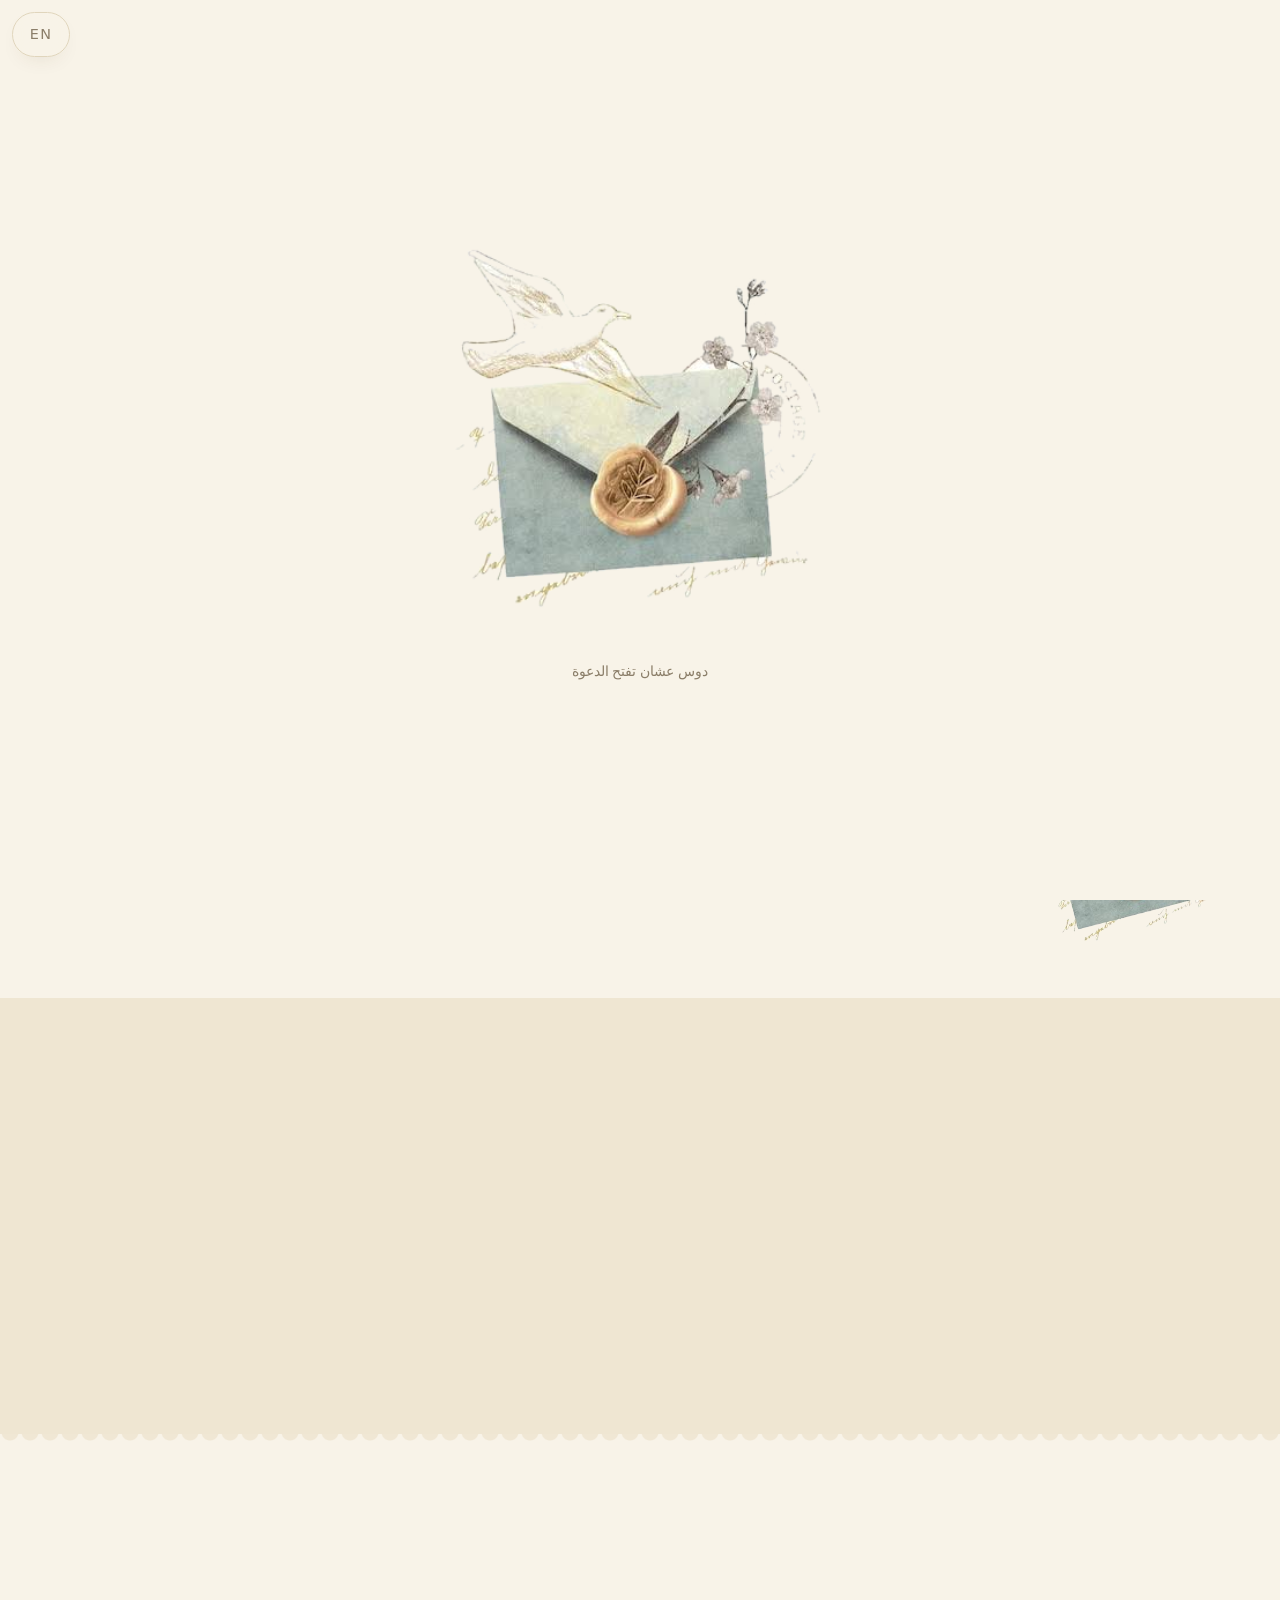
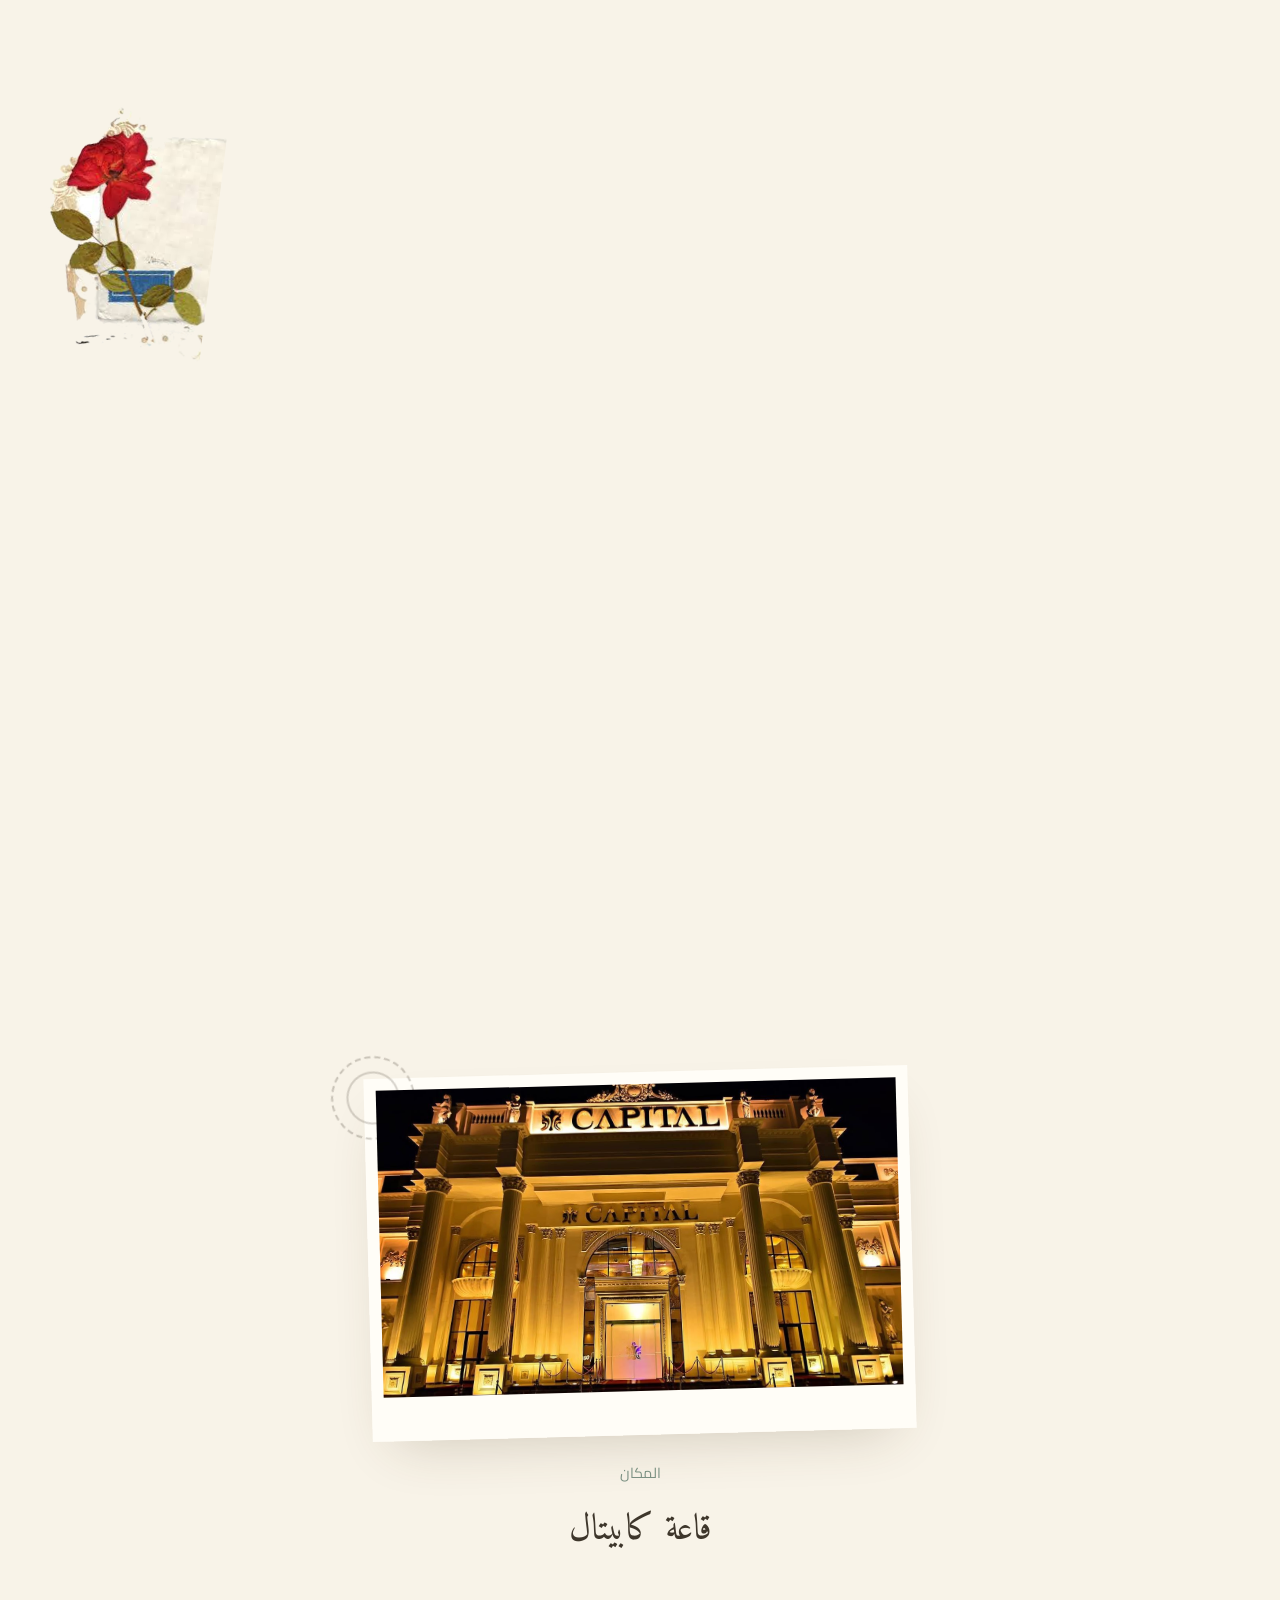
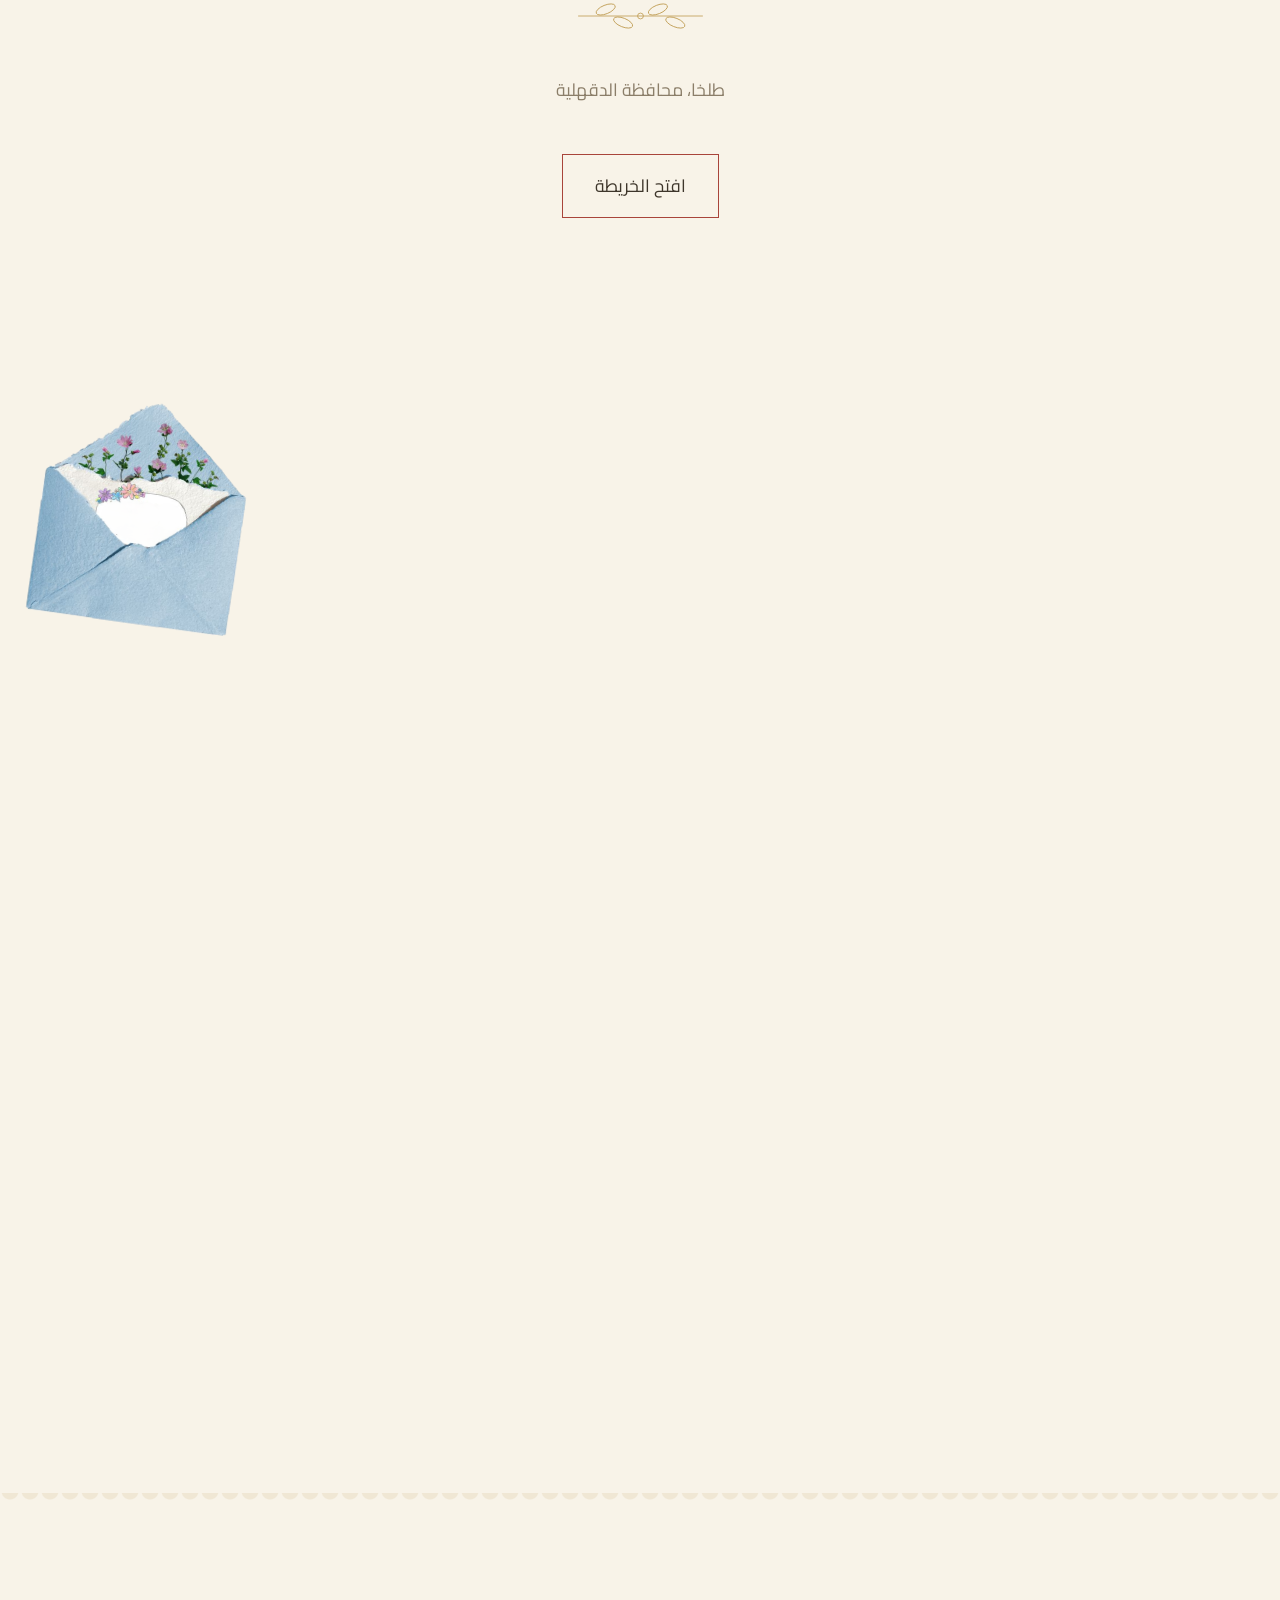
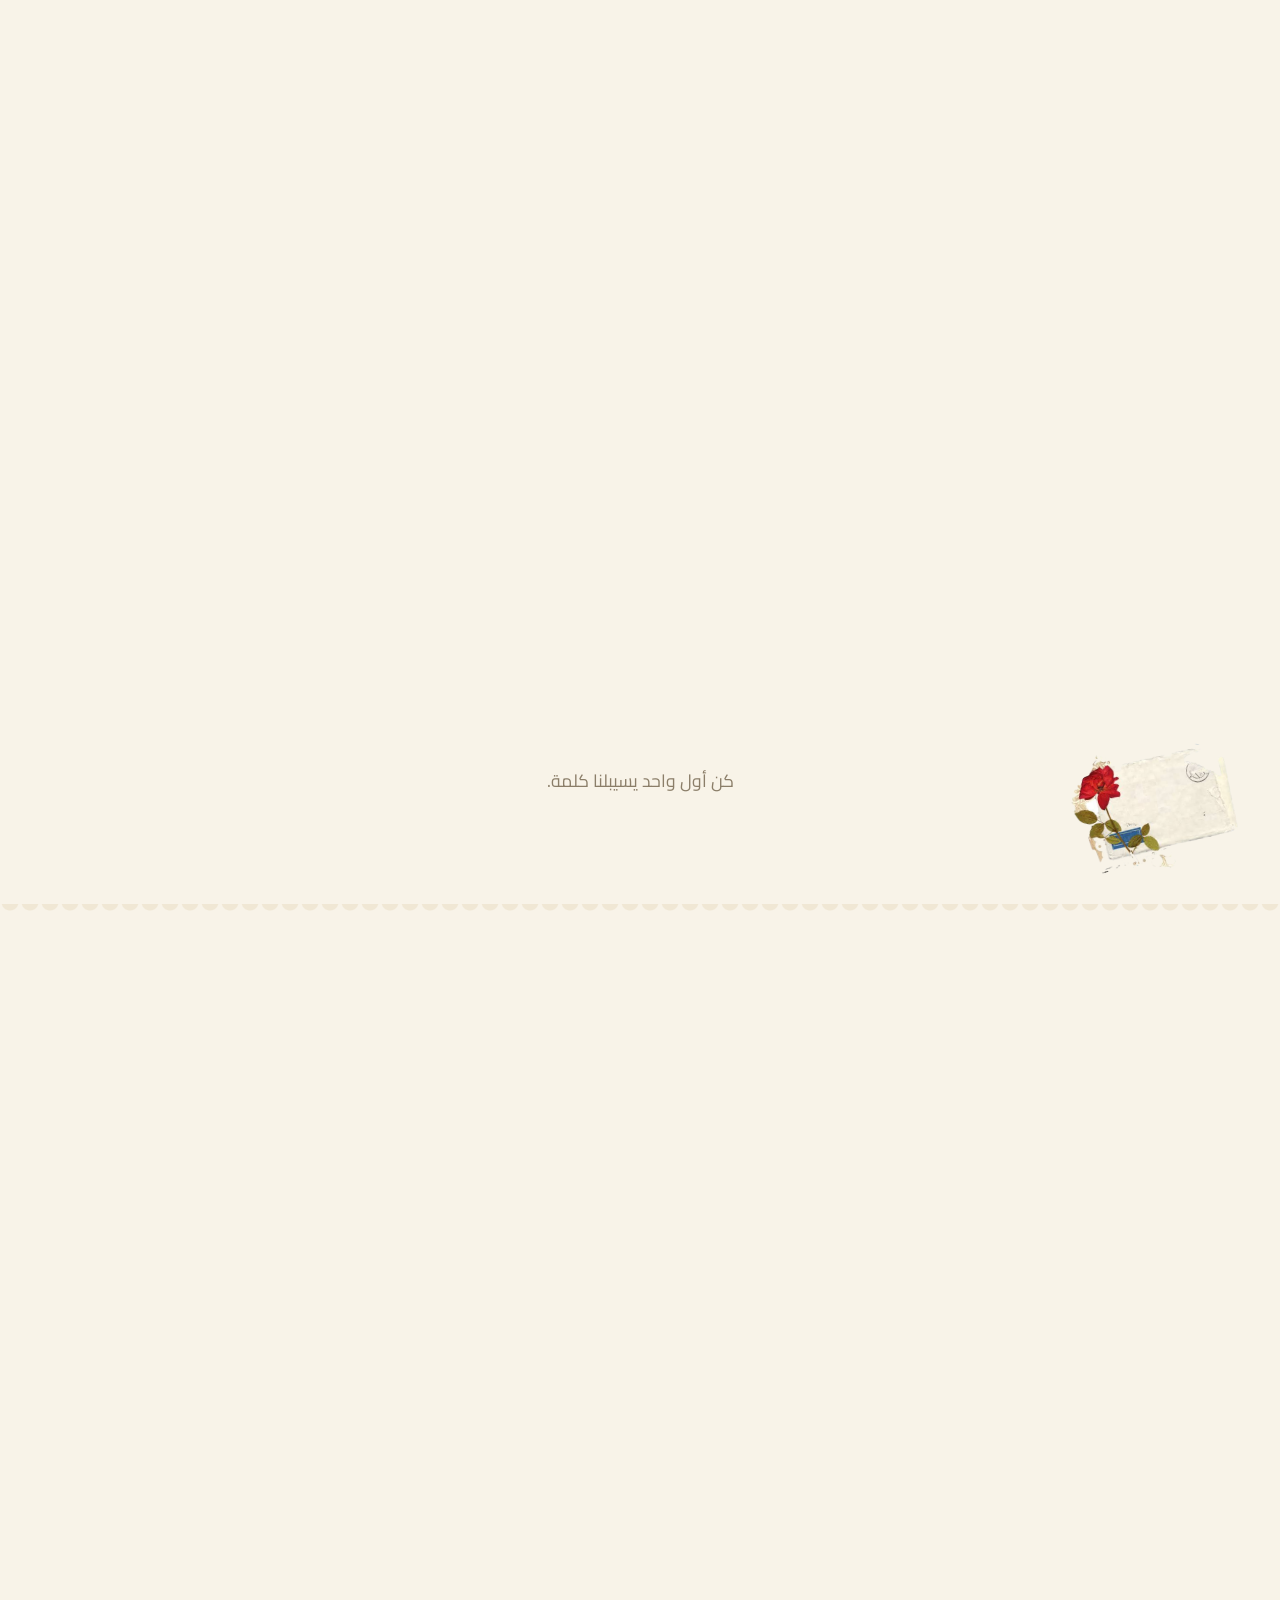
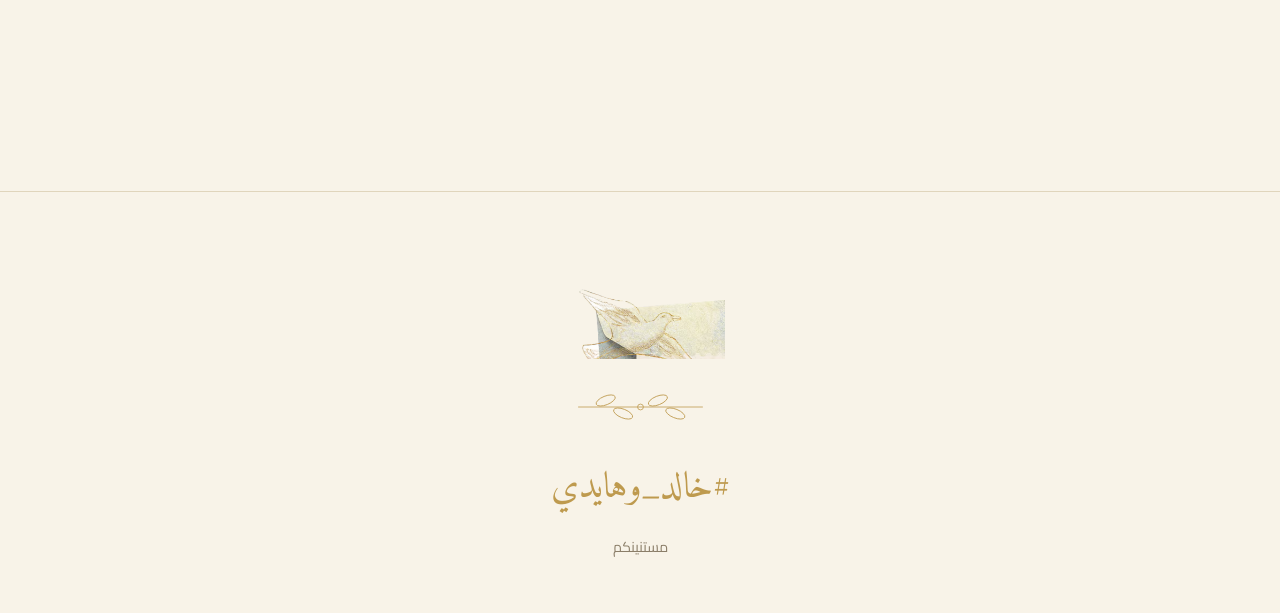
==== v2/index.html @ 0c1249fc "Guests can send their photos of the day: section «يومنا بعيونكم» New section on both versions: guest" ====
<!DOCTYPE html>
<html lang="ar" dir="rtl" data-lang="ar" data-variant="postal">
<head>
<base href="/">
<meta charset="utf-8">
<meta name="viewport" content="width=device-width, initial-scale=1, viewport-fit=cover">
<meta name="theme-color" content="#F8F3E8">
<title>خالد و هايدي</title>
<meta name="description" content="دعوة حفل زفاف خالد و هايدي">

<link rel="stylesheet" href="assets/fonts.css">
<link rel="stylesheet" href="css/base.css">
<link rel="stylesheet" href="css/v-postal.css">
<link rel="stylesheet" href="css/v-manuscript.css">
<link rel="stylesheet" href="css/v-arabesque.css">
<link rel="stylesheet" href="css/v-garden.css">
<link rel="stylesheet" href="css/v-night.css">
<link rel="stylesheet" href="css/v-modern.css">
</head>
<body>

<span id="progress" aria-hidden="true"></span>

<!-- ══ OPENINGS — one per variant, only the active one is displayed ══ -->

<!-- manuscript: a paper envelope closed with a real wax seal -->
<div class="gate" id="gate-envelope">
  <div class="env-wrap">
    <p class="env-bism" data-t="bism"></p>
    <button class="envelope" data-open aria-label="افتح الدعوة">
      <span class="env-back paper"></span>
      <span class="env-card paper">
        <img src="assets/couple-hero.jpg" alt="" width="960" height="1200">
        <span class="cap" data-t="gateCap"></span>
      </span>
      <span class="env-flap paper"></span>
      <span class="seal">
        <span class="seal-face"></span>
        <span class="seal-mono" data-t="monogram"></span>
      </span>
    </button>
    <p class="gate-hint" data-t="hintSeal"></p>
  </div>
</div>

<!-- arabesque: two mashrabiya screens part -->
<div class="gate" id="gate-screens">
  <div class="screens" data-screens>
    <span class="screen left"></span>
    <span class="screen right"></span>
    <div class="screens-copy">
      <span class="mono"><span data-t="monogram"></span></span>
      <p class="gate-hint hint" data-t="hintTap"></p>
    </div>
  </div>
  <button class="gate-open-btn" data-open aria-label="افتح الدعوة"></button>
</div>

<!-- postal: the couple's dove envelope, photographed closed and open -->
<div class="gate" id="gate-dove">
  <button class="dove-gate" data-open aria-label="افتح الدعوة">
    <span class="dove-stack">
      <img class="dove-closed" src="assets/env-dove.png" alt="" width="360" height="360">
      <img class="dove-open"   src="assets/env-dove-open.png" alt="" width="626" height="418">
      <span class="dove-card"><img src="assets/couple-hero.jpg" alt="" width="960" height="1200"></span>
    </span>
    <span class="gate-hint" data-t="hintTap"></span>
  </button>
</div>

<!-- garden: the blue envelope, sealed with the couple's wax stamp -->
<div class="gate" id="gate-bloom">
  <button class="bloom-gate" data-open aria-label="افتح الدعوة">
    <span class="bloom-stack">
      <span class="bloom-card"><img src="assets/couple-story.jpg" alt="" width="880" height="1100"></span>
      <img class="env" src="assets/env-open.png" alt="" width="490" height="572">
      <img class="bloom-seal" src="assets/seal.png" alt="" width="420" height="420">
    </span>
    <span class="gate-hint" data-t="hintSeal"></span>
  </button>
</div>

<!-- night: a hanging gold star; tap it and fireworks light the sky -->
<div class="gate" id="gate-star">
  <canvas class="fw" id="fw" aria-hidden="true"></canvas>
  <button class="star-gate" data-open aria-label="افتح الدعوة">
    <span class="star-line" data-t="starLine"></span>
    <span class="star" aria-hidden="true"></span>
    <span class="gate-hint" data-t="hintStar"></span>
  </button>
</div>

<!-- modern: a curtain wipes up -->
<div class="gate" id="gate-curtain">
  <button class="curtain" data-open aria-label="افتح الدعوة">
    <span class="sub" data-t="kicker"></span>
    <span class="nm">
      <span data-name="groom"></span>
      <span class="amp" data-t="amp"></span>
      <span data-name="bride"></span>
    </span>
    <span class="gate-hint hint" data-t="hintTap"></span>
  </button>
</div>

<!-- ══ CHROME ══════════════════════════════════════════════════════ -->

<div class="switcher" role="group" aria-label="خيارات العرض">
  <button class="lang-btn" id="langBtn" type="button"></button>
  <span aria-hidden="true" style="width:1px;height:17px;background:var(--line)"></span>
  <span class="variants" id="variants"></span>
</div>

<!-- ══ PAGE ════════════════════════════════════════════════════════ -->

<main id="page">

  <header class="hero" id="hero">
    <canvas id="dust" aria-hidden="true"></canvas>

    <span class="deco deco-dove" aria-hidden="true"><img src="assets/env-dove.png" alt="" width="360" height="360"></span>
    <span class="deco deco-blossom" aria-hidden="true"><img src="assets/flower-blossom.png" alt="" width="98" height="310"></span>

    <div class="hero-media">
      <div class="frame wipe" id="heroFrame">
        <img src="assets/couple-hero.jpg" alt="" width="960" height="1200">
      </div>
    </div>

    <div class="hero-copy">
      <p class="bism reveal" data-t="bism"></p>
      <p class="kicker reveal" data-t="kicker"></p>
      <h1 class="names reveal" id="names">
        <span data-name="groom"></span>
        <span class="amp" data-t="amp"></span>
        <span data-name="bride"></span>
      </h1>
      <div class="orn reveal"><i></i></div>
      <p class="hero-date reveal" id="heroDate"></p>
      <p class="hero-where reveal" id="heroWhere"></p>
      <div class="count reveal" id="count">
        <div><b id="cd">٠</b><span data-t="days"></span></div>
        <div><b id="ch">٠</b><span data-t="hours"></span></div>
        <div><b id="cm">٠</b><span data-t="mins"></span></div>
        <div><b id="cs">٠</b><span data-t="secs"></span></div>
      </div>
    </div>
  </header>

  <section class="ayah-sec">
    <div class="wrap">
      <p class="ayah reveal" data-t="ayah"></p>
      <p class="ayah-src reveal" data-t="ayahSrc"></p>
    </div>
  </section>

  <span class="rule" aria-hidden="true"></span>

  <section id="welcome" data-n>
    <span class="deco deco-flower" aria-hidden="true"><img src="assets/flower-rose.png" alt="" width="235" height="335"></span>
    <div class="wrap-wide story" data-num="01">
      <div class="frame wipe">
        <img src="assets/couple-story.jpg" alt="" width="880" height="1100" loading="lazy">
      </div>
      <div class="txt reveal">
        <p class="eyebrow" data-t="welcomeEyebrow"></p>
        <h2 data-split data-t="welcomeTitle"></h2>
        <div class="orn"><i></i></div>
        <p class="lede" data-t="welcomeBody"></p>
      </div>
    </div>
  </section>

  <section id="details" data-n>
    <div class="wrap-wide" data-num="02">
      <p class="eyebrow reveal" data-t="detailsEyebrow"></p>
      <h2 class="reveal" data-split data-t="detailsTitle"></h2>
      <div class="cards">
        <div class="card reveal">
          <span class="k" data-t="kWhen"></span>
          <span class="v" id="cardDate"></span>
          <span class="n" id="cardDay"></span>
        </div>
        <div class="card reveal">
          <span class="k" data-t="kTime"></span>
          <span class="v" id="cardTime"></span>
          <span class="n" data-t="timeNote"></span>
        </div>
        <div class="card reveal">
          <span class="k" data-t="kDress"></span>
          <span class="v" data-t="dressValue"></span>
          <span class="n" data-t="dressNote"></span>
        </div>
      </div>
      <div class="btn-row reveal">
        <button class="btn" id="calBtn" type="button" data-t="addToCalendar"></button>
      </div>
    </div>
  </section>

  <div class="venue-stage" id="venueStage">
    <div class="venue-pin">
      <img id="venueImg" src="assets/venue-main.jpg" alt="" width="1320" height="901" loading="lazy">
      <span class="venue-veil" aria-hidden="true"></span>
      <div class="venue-copy">
        <p class="eyebrow" data-t="venueEyebrow"></p>
        <h2 id="venueName"></h2>
        <div class="orn"><i></i></div>
        <p class="lede" id="venueAddress"></p>
        <div class="btn-row">
          <a class="btn" id="mapBtn" href="#" target="_blank" rel="noopener" data-t="openMap"></a>
        </div>
      </div>
    </div>
  </div>

  <section id="rsvp" data-n>
    <span class="deco deco-bloomenv" aria-hidden="true"><img src="assets/env-open.png" alt="" width="490" height="572"></span>
    <div class="wrap" data-num="03">
      <p class="eyebrow reveal" data-t="rsvpEyebrow"></p>
      <h2 class="reveal" data-split data-t="rsvpTitle"></h2>
      <p class="lede reveal" data-t="rsvpBody"></p>

      <form class="form reveal" id="rsvpForm" novalidate>
        <div class="field">
          <label for="rName" data-t="fName"></label>
          <input type="text" id="rName" name="name" autocomplete="name">
        </div>
        <div class="field">
          <label data-t="fAttending"></label>
          <div class="choice">
            <label><input type="radio" name="attending" value="yes" checked><span data-t="optYes"></span></label>
            <label><input type="radio" name="attending" value="no"><span data-t="optNo"></span></label>
          </div>
        </div>
        <div class="field" id="guestsField">
          <label for="rGuests" data-t="fGuests"></label>
          <select id="rGuests" name="guests">
            <option>0</option><option>1</option><option>2</option>
            <option>3</option><option>4</option><option>5+</option>
          </select>
        </div>
        <div class="field" id="namesField">
          <label for="rNames" data-t="fGuestNames"></label>
          <textarea id="rNames" name="guestNames" rows="2"></textarea>
        </div>
        <div class="field">
          <label for="rPhone" data-t="fPhone"></label>
          <input type="tel" id="rPhone" name="phone" autocomplete="tel" inputmode="tel">
        </div>
        <button class="btn" type="submit" id="rsvpSubmit" data-t="sendRsvp"></button>
        <p class="status" id="rsvpStatus" role="status"></p>
      </form>
    </div>
  </section>

  <span class="rule" aria-hidden="true"></span>

  <section id="guestbook" data-n>
    <div class="wrap" data-num="04">
      <p class="eyebrow reveal" data-t="wishEyebrow"></p>
      <h2 class="reveal" data-split data-t="wishTitle"></h2>
      <p class="lede reveal" data-t="wishBody"></p>

      <form class="form reveal" id="wishForm" novalidate>
        <div class="field">
          <label for="wName" data-t="fName"></label>
          <input type="text" id="wName" name="name" autocomplete="name">
        </div>
        <div class="field">
          <label for="wMsg" data-t="fMessage"></label>
          <textarea id="wMsg" name="message" rows="3"></textarea>
        </div>
        <button class="btn" type="submit" id="wishSubmit" data-t="sendWish"></button>
        <p class="status" id="wishStatus" role="status"></p>
      </form>

      <div class="wishes" id="wishList"></div>
      <p class="wishes-empty hidden" id="wishEmpty" data-t="noWishes"></p>
    </div>
    <span class="deco deco-rose" aria-hidden="true"><img src="assets/env-rose.png" alt="" width="483" height="360"></span>
  </section>

  <span class="rule" aria-hidden="true"></span>

  <!-- guests' own photos and videos of the day, straight to the couple -->
  <section id="photos" data-n>
    <div class="wrap" data-num="05">
      <p class="eyebrow reveal" data-t="photosEyebrow"></p>
      <h2 class="reveal" data-split data-t="photosTitle"></h2>
      <p class="lede reveal" data-t="photosBody"></p>

      <form class="form reveal" id="photoForm" novalidate>
        <div class="field">
          <label for="pName" data-t="fName"></label>
          <input type="text" id="pName" name="name" autocomplete="name">
        </div>
        <div class="field">
          <label for="pFiles" data-t="fPhotos"></label>
          <input type="file" id="pFiles" accept="image/*,video/*" multiple>
          <p class="note" id="pCount"></p>
        </div>
        <button class="btn" type="submit" id="photoSubmit" data-t="sendPhotos"></button>
        <p class="status" id="photoStatus" role="status"></p>
        <p class="note" data-t="photosNote"></p>
      </form>
    </div>
  </section>

  <footer>
    <span class="deco deco-dovegold" aria-hidden="true"><img src="assets/dove-gold.png" alt="" width="318" height="148"></span>
    <div class="orn"><i></i></div>
    <p class="hashtag" id="hashtag"></p>
    <small data-t="footerNote"></small>
  </footer>

</main>

<script>
/* ═════════════════════════════════════════════════════════════════
   CONFIG — the only block you need to edit.
   ═════════════════════════════════════════════════════════════════ */
const CONFIG = {
  bride: { ar: "هايدي", en: "Haidy" },
  groom: { ar: "خالد",  en: "Khalid" },
  monogram: { ar: "خ هـ", en: "K h" },

  /* zodiac constellations drawn into the night sky — groom first
     (Khalid 10 Dec → Sagittarius, Haidy 5 Jul → Cancer) */
  zodiac: ["sagittarius", "cancer"],

  startsAt: "2026-09-19T19:00:00",
  endsAt:   "2026-09-20T02:00:00",
  timezone: "Africa/Cairo",

  venue: {
    name:    { ar: "قاعة كابيتال", en: "Capital" },
    address: { ar: "طلخا، محافظة الدقهلية", en: "Talkha, Dakahlia Governorate" }
  },
  mapUrl: "https://www.google.com/maps/search/?api=1&query=31.0549652%2C31.3933104",

  whatsapp: "",
  endpoint: "https://script.google.com/macros/s/AKfycbxYwk2YP_GgAQCS7a-dCFo87tXYgVlehbFtTG9HAYWKs_0Dm1dO0MpOrAsL_gjOuIEbTQ/exec",
  hashtag: "#خالد_وهايدي",

  /* Background music. The first entry is what plays when the envelope
     is opened; the ♪ button in the switcher cycles song 1 → song 2 → off. */
  songs: [
    { src: "assets/song-wedding-march.mp3",   label: "Mendelssohn — Wedding March" },
    { src: "assets/song-a-thousand-years.mp3", label: "A Thousand Years" }
  ],

  defaultLang: "ar",

  /* v1 = the starry night with the Wedding March; tools/make-v2.mjs
     rewrites these four lines to produce the dove version at /v2/. */
  version: "v2",
  defaultSong: 1,
  variants: ["postal"],
  defaultVariant: "postal"
};

/* ═════════════════════════════════════════════════════════════════
   WORDING — Egyptian Arabic, and English.
   ═════════════════════════════════════════════════════════════════ */
const T = {
  ar: {
    bism: "بِسْمِ اللهِ الرَّحْمٰنِ الرَّحِيمِ",
    monogram: CONFIG.monogram.ar,
    gateCap: "حفل زفاف",
    hintSeal: "دوس على الختم تفتح الدعوة",
    hintTap: "دوس عشان تفتح الدعوة",
    hintStar: "دوس على النجمة وشوف الليلة بتنور إزاي",
    starLine: "نجمة صغيرة… تفتح سماءً من الفرح",

    kicker: "حفل زفاف",
    amp: "و",
    days: "يوم", hours: "ساعة", mins: "دقيقة", secs: "ثانية",

    ayah: "وَمِنْ آيَاتِهِ أَنْ خَلَقَ لَكُم مِّنْ أَنفُسِكُمْ أَزْوَاجًا لِّتَسْكُنُوا إِلَيْهَا وَجَعَلَ بَيْنَكُم مَّوَدَّةً وَرَحْمَةً",
    ayahSrc: "سورة الروم — الآية ٢١",

    welcomeEyebrow: "أهلاً بيكم",
    welcomeTitle: "نورتوا فرحنا",
    welcomeBody: "بكل فرحة وسعادة، بندعوكم تشاركونا أحلى يوم في حياتنا. " +
                 "وجودكم معانا هو أغلى هدية، وفرحتنا مش هتكمل من غيركم.",

    detailsEyebrow: "التفاصيل",
    detailsTitle: "ميعاد الفرح",
    kWhen: "التاريخ", kTime: "الميعاد", kDress: "الزي",
    timeNote: "الاستقبال من ٧ بالليل",
    dressValue: "أناقة رسمية",
    dressNote: "نورونا بأحلى إطلالة",
    addToCalendar: "ضيف الميعاد للتقويم",

    venueEyebrow: "المكان",
    openMap: "افتح الخريطة",

    rsvpEyebrow: "تأكيد الحضور",
    rsvpTitle: "هتشرفونا؟",
    rsvpBody: "أكدولنا حضوركم عشان نجهزلكم مكانكم على أصوله.",
    fName: "الاسم",
    fAttending: "هتحضروا؟",
    optYes: "إن شاء الله هحضر",
    optNo: "للأسف مش هقدر",
    fGuests: "عدد المرافقين",
    fGuestNames: "أسماء المرافقين (اختياري)",
    fPhone: "رقم الموبايل (اختياري)",
    sendRsvp: "ابعت التأكيد",
    rsvpOkYes: "نورتونا، مستنينكم!",
    rsvpOkNo: "شكراً إنك قلتلنا، هتوحشنا.",
    rsvpNeedName: "اكتب اسمك الأول من فضلك.",
    sending: "بنبعت…",
    sendFailed: "معرفناش نبعت، جرب تاني من فضلك.",

    photosEyebrow: "ذكريات",
    photosTitle: "يومنا بعيونكم",
    photosBody: "صوّرتوا لحظة حلوة في الفرح؟ ابعتوهالنا هنا — أحلى هدية نفتكر بيها يومنا.",
    fPhotos: "الصور أو الفيديوهات",
    sendPhotos: "ابعتوا الذكريات",
    photosNote: "الصور بتوصل للعروسين على طول، ومش بتظهر لحد تاني.",
    photoPicked: "اخترت {n}",
    photoUploading: "بنرفع {i} من {n}…",
    photoDone: "وصلت! ألف شكر على الذكرى الحلوة.",
    photoNeed: "اختار الصور الأول من فضلك.",
    photoFail: "في ملفات معرفناش نرفعها، جرب تاني.",

    wishEyebrow: "دفتر التهاني",
    wishTitle: "اكتبلنا كلمة حلوة",
    wishBody: "سيبلنا تهنئة أو ذكرى، هنحتفظ بيها للأبد.",
    fMessage: "رسالتك",
    sendWish: "ابعت التهنئة",
    wishOk: "شكراً من قلبنا على كلامك الجميل.",
    wishNeed: "اكتب اسمك ورسالتك من فضلك.",
    noWishes: "كن أول واحد يسيبلنا كلمة.",

    footerNote: "مستنينكم",
    waIntro: "تأكيد حضور"
  },
  en: {
    bism: "In the name of God, the Most Gracious, the Most Merciful",
    monogram: CONFIG.monogram.en,
    gateCap: "Wedding",
    hintSeal: "Tap the seal to open",
    hintTap: "Tap to open",
    hintStar: "Tap the star and watch the night light up",
    starLine: "A little star… that opens a sky of joy",

    kicker: "The wedding of",
    amp: "&",
    days: "Days", hours: "Hours", mins: "Minutes", secs: "Seconds",

    ayah: "And among His signs is that He created for you mates from among yourselves, " +
          "that you may find tranquillity in them, and He placed between you affection and mercy.",
    ayahSrc: "Ar-Rum — 21",

    welcomeEyebrow: "Welcome",
    welcomeTitle: "You light up our day",
    welcomeBody: "With all our joy, we invite you to share the happiest day of our lives. " +
                 "Your presence is the greatest gift, and our celebration is not complete without you.",

    detailsEyebrow: "The details",
    detailsTitle: "When and how",
    kWhen: "Date", kTime: "Time", kDress: "Dress code",
    timeNote: "Reception opens at seven",
    dressValue: "Formal elegant",
    dressNote: "Come as your finest",
    addToCalendar: "Add to calendar",

    venueEyebrow: "The venue",
    openMap: "Open in maps",

    rsvpEyebrow: "RSVP",
    rsvpTitle: "Will you join us?",
    rsvpBody: "Let us know so we can set your place exactly as it should be.",
    fName: "Your name",
    fAttending: "Will you attend?",
    optYes: "Joyfully accept",
    optNo: "Regretfully decline",
    fGuests: "Companions",
    fGuestNames: "Companion names (optional)",
    fPhone: "Phone (optional)",
    sendRsvp: "Send RSVP",
    rsvpOkYes: "Wonderful — we can't wait to see you.",
    rsvpOkNo: "Thank you for telling us. You'll be missed.",
    rsvpNeedName: "Please add your name first.",
    sending: "Sending…",
    sendFailed: "That didn't send. Please try once more.",

    photosEyebrow: "Memories",
    photosTitle: "Our day through your eyes",
    photosBody: "Caught a beautiful moment? Send it to us here — the sweetest keepsake of our day.",
    fPhotos: "Photos or videos",
    sendPhotos: "Send your memories",
    photosNote: "They go straight to the couple — nothing is shown publicly.",
    photoPicked: "{n} selected",
    photoUploading: "Uploading {i} of {n}…",
    photoDone: "Received — thank you for the memory!",
    photoNeed: "Please pick some photos first.",
    photoFail: "Some files didn't upload. Please try again.",

    wishEyebrow: "Guestbook",
    wishTitle: "Leave us a word",
    wishBody: "Write a wish or a memory. We'll keep it for good.",
    fMessage: "Your message",
    sendWish: "Send your wish",
    wishOk: "Thank you, truly, for your words.",
    wishNeed: "Please add your name and a message.",
    noWishes: "Be the first to leave a word.",

    footerNote: "We'll be waiting for you",
    waIntro: "RSVP"
  }
};

/* ═════════════════════════════════════════════════════════════════
   Runtime
   ═════════════════════════════════════════════════════════════════ */
(function () {
  "use strict";

  const root   = document.documentElement;
  const $      = (s, c) => (c || document).querySelector(s);
  const $$     = (s, c) => Array.from((c || document).querySelectorAll(s));
  const reduce = matchMedia("(prefers-reduced-motion: reduce)").matches;

  const START = new Date(CONFIG.startsAt);
  const END   = new Date(CONFIG.endsAt);

  const VARIANTS = ["postal", "manuscript", "arabesque", "garden", "night", "modern"];
  const GATE_OF = {
    postal:     "gate-dove",
    manuscript: "gate-envelope",
    arabesque:  "gate-screens",
    garden:     "gate-bloom",
    night:      "gate-star",
    modern:     "gate-curtain"
  };

  // the designs actually offered to guests (CONFIG.variants), in order
  const ENABLED = (CONFIG.variants && CONFIG.variants.length ? CONFIG.variants : VARIANTS)
    .filter(v => VARIANTS.includes(v));

  let lang    = CONFIG.defaultLang === "en" ? "en" : "ar";
  let variant = ENABLED.includes(CONFIG.defaultVariant) ? CONFIG.defaultVariant : ENABLED[0];
  let opened  = false;

  const locale = () => (lang === "ar" ? "ar-EG" : "en-GB");
  const num    = n => Number(n).toLocaleString(locale());

  const KEY = { rsvp: "hk.rsvp.v1", wish: "hk.wishes.v1" };
  const store = {
    read(k) { try { return JSON.parse(localStorage.getItem(k)) || []; } catch (e) { return []; } },
    push(k, v) {
      const list = store.read(k); list.push(v);
      try { localStorage.setItem(k, JSON.stringify(list)); } catch (e) {}
      return list;
    }
  };

  /* ── words split for the staggered heading reveal ───────────────── */
  function setSplit(el, text) {
    el.textContent = "";
    text.split(" ").forEach((word, i) => {
      const s = document.createElement("span");
      s.className = "w";
      s.textContent = word;
      s.style.transitionDelay = i * 55 + "ms";
      el.append(s, document.createTextNode(" "));
    });
    if (el.classList.contains("in")) {
      requestAnimationFrame(() => $$(".w", el).forEach(w => w.classList.add("in")));
    }
  }

  /* ── language ──────────────────────────────────────────────────── */
  function applyLang(next) {
    lang = next;
    root.lang = lang;
    root.dir  = lang === "ar" ? "rtl" : "ltr";
    root.dataset.lang = lang;

    const t = T[lang];
    $$("[data-t]").forEach(el => {
      const v = t[el.dataset.t];
      if (v === undefined) return;
      if (el.hasAttribute("data-split")) setSplit(el, v);
      else el.textContent = v;
    });
    $$("[data-name]").forEach(el => { el.textContent = CONFIG[el.dataset.name][lang]; });

    $("#venueName").textContent    = CONFIG.venue.name[lang];
    $("#venueAddress").textContent = CONFIG.venue.address[lang];
    $("#hashtag").textContent      = CONFIG.hashtag;
    $("#heroWhere").textContent    = CONFIG.venue.name[lang] + " · " + CONFIG.venue.address[lang];

    $("#langBtn").textContent = lang === "ar" ? "EN" : "ع";
    $("#langBtn").setAttribute("aria-label",
      lang === "ar" ? "Switch to English" : "التبديل إلى العربية");
    $$("[data-open]").forEach(b =>
      b.setAttribute("aria-label", lang === "ar" ? "افتح الدعوة" : "Open the invitation"));

    const L = locale();
    const dateOpts = { day: "numeric", month: "long", year: "numeric" };
    $("#heroDate").textContent = START.toLocaleDateString(L, dateOpts);
    $("#cardDate").textContent = START.toLocaleDateString(L, dateOpts);
    $("#cardDay").textContent  = START.toLocaleDateString(L, { weekday: "long" });
    const tm = d => d.toLocaleTimeString(L, { hour: "numeric", minute: "2-digit" });
    $("#cardTime").textContent = tm(START) + " – " + tm(END);

    $$("section[data-n] > [data-num]").forEach(el => {
      el.setAttribute("data-num", num(el.dataset.num).padStart ? el.dataset.num : el.dataset.num);
    });

    renderWishes();
    tick();
  }

  /* ── variant ───────────────────────────────────────────────────── */

  // put every gate back to its sealed state
  function resetGates() {
    $$(".gate").forEach(g => g.classList.remove("done"));
    $$(".envelope, .dove-gate, .bloom-gate, .curtain, .star-gate")
      .forEach(b => b.classList.remove("pressing", "opening", "gone"));
    const scr = $("[data-screens]");
    if (scr) scr.classList.remove("parting");
    const fw = $("#fw");
    if (fw) fw.getContext("2d").clearRect(0, 0, fw.width, fw.height);
  }

  function applyVariant(next) {
    // switching variants always starts over from that variant's opening
    if (opened && next !== variant) {
      opened = false;
      // scroll home BEFORE locking — a scroll issued while the body is
      // overflow-hidden can be silently kept and restored on unlock
      scrollTo({ top: 0, behavior: "instant" });
      document.body.classList.remove("open");
      document.body.classList.add("locked");
      $$(".reveal, .wipe, .w").forEach(el => el.classList.remove("in"));
      const hero = $("#hero");
      if (hero) hero.style.opacity = "1";
    }

    variant = next;
    root.dataset.variant = variant;
    $$(".v-dot").forEach(b => b.setAttribute("aria-pressed", String(b.dataset.v === variant)));

    // only the active variant's gate is allowed on screen
    if (!opened) {
      resetGates();
      Object.entries(GATE_OF).forEach(([v, id]) => {
        const g = document.getElementById(id);
        if (g) g.style.visibility = (v === variant) ? "" : "hidden";
      });
    }

    const bg = getComputedStyle(root).getPropertyValue("--ground").trim();
    const meta = document.querySelector('meta[name="theme-color"]');
    if (meta && bg) meta.setAttribute("content", bg);

    gateSky(variant === "night" && !opened);
  }

  ENABLED.forEach(name => {
    const b = document.createElement("button");
    b.className = "v-dot"; b.type = "button"; b.dataset.v = name;
    b.setAttribute("aria-label", name);
    b.addEventListener("click", () => applyVariant(name));
    $("#variants").appendChild(b);
  });
  if (ENABLED.length < 2) {   // a single design needs no picker
    $("#variants").classList.add("hidden");
    const divider = $("#variants").previousElementSibling;
    if (divider) divider.classList.add("hidden");
  }
  $("#langBtn").addEventListener("click", () => applyLang(lang === "ar" ? "en" : "ar"));

  /* ── countdown ─────────────────────────────────────────────────── */
  function tick() {
    const ms = START - new Date();
    const box = $("#count");
    if (ms <= 0) { box.style.visibility = "hidden"; return; }
    box.style.visibility = "visible";
    const s = Math.floor(ms / 1000);
    $("#cd").textContent = num(Math.floor(s / 86400));
    $("#ch").textContent = num(Math.floor(s / 3600) % 24);
    $("#cm").textContent = num(Math.floor(s / 60) % 60);
    $("#cs").textContent = num(s % 60);
  }
  setInterval(tick, 1000);

  $("#mapBtn").href = CONFIG.mapUrl;

  /* ── music ─────────────────────────────────────────────────────── */
  const SONGS = CONFIG.songs || [];
  const audio = new Audio();
  audio.loop = true;
  audio.preload = "none";
  const deadSongs = new Set();   // tracks that failed to load (kept out of the cycle)

  // no switcher any more — each version simply plays its own song
  let musicIdx = Math.min(Math.max(CONFIG.defaultSong ?? 0, -1), SONGS.length - 1);

  let fadeTimer = 0;
  function fadeTo(target, ms) {
    clearInterval(fadeTimer);
    fadeTimer = setInterval(() => {
      const step = (target > audio.volume ? 1 : -1) * .05;
      const v = audio.volume + step;
      if ((step > 0 && v >= target) || (step < 0 && v <= target)) {
        audio.volume = target;
        clearInterval(fadeTimer);
        if (target === 0) audio.pause();
      } else {
        audio.volume = v;
      }
    }, Math.max(20, ms / 20));
  }

  function playCurrent() {
    if (musicIdx < 0 || deadSongs.has(musicIdx) || !SONGS[musicIdx]) return;
    if (audio.dataset.idx !== String(musicIdx)) {
      audio.src = SONGS[musicIdx].src;
      audio.dataset.idx = String(musicIdx);
    }
    audio.volume = 0;
    audio.play().then(() => fadeTo(.7, 1200)).catch(() => {});
  }

  audio.addEventListener("error", () => {
    // aborts from swapping src mid-play are not a broken track — only a
    // network failure (2) or an unplayable source (4) takes a song out
    const code = audio.error && audio.error.code;
    if (code !== 2 && code !== 4) return;
    const i = parseInt(audio.dataset.idx || "-1", 10);
    if (i >= 0) deadSongs.add(i);
  });

  /* ── reveals ───────────────────────────────────────────────────── */
  const io = new IntersectionObserver(entries => {
    entries.forEach(e => {
      if (!e.isIntersecting) return;
      e.target.classList.add("in");
      $$(".w", e.target).forEach(w => w.classList.add("in"));
      io.unobserve(e.target);
    });
  }, { threshold: .12, rootMargin: "0px 0px -6% 0px" });

  function observeAll() {
    $$(".reveal, .wipe").forEach((el, i) => {
      if (!el.dataset.delayed) {
        el.style.transitionDelay = Math.min(i % 5, 4) * 80 + "ms";
        el.dataset.delayed = "1";
      }
      io.observe(el);
    });
  }

  /* ── scroll effects ────────────────────────────────────────────── */
  let fxOn = false;
  function scrollFx() {
    if (fxOn || reduce) return;
    fxOn = true;
    const bar   = $("#progress");
    const hero  = $("#hero");
    const frame = $("#heroFrame");
    const names = $("#names");
    let ticking = false;

    function frameFn() {
      const y = scrollY;
      const max = document.documentElement.scrollHeight - innerHeight;
      bar.style.transform = "scaleX(" + (max > 0 ? y / max : 0) + ")";

      const hh = hero.offsetHeight;
      if (y < hh) {
        const p = y / hh;
        frame.style.transform = "translateY(" + (y * .18) + "px)";
        names.style.transform = "translateY(" + (y * .08) + "px)";
        hero.style.opacity    = String(Math.max(0, 1 - p * 1.2));
      }
      ticking = false;
    }

    addEventListener("scroll", () => {
      if (!ticking) { ticking = true; requestAnimationFrame(frameFn); }
    }, { passive: true });
    frameFn();
  }

  /* ── ambient dust ──────────────────────────────────────────────── */
  /* pre-rendered glow sprites shared by the night sky and the meteors */
  let SPRITES = null;
  function sprites() {
    if (SPRITES) return SPRITES;
    function glow(size, core, mid, edge) {
      const c = document.createElement("canvas");
      c.width = c.height = size;
      const g = c.getContext("2d");
      const rg = g.createRadialGradient(size / 2, size / 2, 0, size / 2, size / 2, size / 2);
      rg.addColorStop(0, core); rg.addColorStop(.3, mid); rg.addColorStop(1, edge);
      g.fillStyle = rg; g.fillRect(0, 0, size, size);
      return c;
    }
    // a bright star with a four-point cross flare
    const flare = glow(64, "rgba(255,250,235,.98)", "rgba(212,175,106,.5)", "rgba(212,175,106,0)");
    const fg = flare.getContext("2d");
    const lg = fg.createLinearGradient(0, 0, 64, 0);
    lg.addColorStop(0, "rgba(237,234,242,0)");
    lg.addColorStop(.5, "rgba(255,252,240,.9)");
    lg.addColorStop(1, "rgba(237,234,242,0)");
    fg.fillStyle = lg;
    fg.fillRect(0, 31.2, 64, 1.6);
    fg.save(); fg.translate(32, 32); fg.rotate(Math.PI / 2); fg.translate(-32, -32);
    fg.fillRect(0, 31.2, 64, 1.6); fg.restore();

    SPRITES = {
      gold:  glow(48, "rgba(255,250,235,.95)", "rgba(212,175,106,.5)",  "rgba(212,175,106,0)"),
      white: glow(48, "rgba(255,255,255,.95)", "rgba(186,200,232,.45)", "rgba(186,200,232,0)"),
      flare
    };
    return SPRITES;
  }

  /* the couple's star signs, drawn as their real asterisms:
     Sagittarius as the Teapot; Cancer as its faint upside-down Y —
     iota at the top, the two Aselli in the middle, Acubens and
     Al Tarf as the open arms */
  const CONSTELLATIONS = {
    sagittarius: {
      ar: "برج القوس", en: "Sagittarius",
      stars: [[30,35],[20,55],[5,45],[38,18],[55,30],[68,18],[72,38],[60,52]],
      lines: [[2,0],[2,1],[0,1],[0,3],[3,4],[4,0],[4,5],[5,6],[6,7],[7,4],[7,1]]
    },
    cancer: {
      ar: "برج السرطان", en: "Cancer",
      stars: [[42,0],[50,28],[56,48],[88,72],[20,80]],
      lines: [[0,1],[1,2],[2,3],[2,4]]
    }
  };

  function drawZodiac(ctx, w, h, now) {
    const keys = CONFIG.zodiac || [];
    if (!keys.length) return;
    const sp = sprites();
    const scale = Math.min(Math.max(w * .14, 84), 160);
    // flanking the hero content, groom on the reading-start side
    const rtl = root.dir === "rtl";
    const left  = [w * .03, h * .30];
    const right = [w * .97 - scale, h * .30];
    const spots = rtl ? [right, left] : [left, right];

    keys.forEach((key, ki) => {
      const c = CONSTELLATIONS[key];
      const spot = spots[ki];
      if (!c || !spot) return;
      const [ox, oy] = spot;
      const pt = i => [ox + c.stars[i][0] / 100 * scale, oy + c.stars[i][1] / 100 * scale * .8];

      ctx.strokeStyle = "rgba(212,175,106,.32)";
      ctx.lineWidth = 1;
      c.lines.forEach(([a, b]) => {
        const [x1, y1] = pt(a), [x2, y2] = pt(b);
        ctx.beginPath(); ctx.moveTo(x1, y1); ctx.lineTo(x2, y2); ctx.stroke();
      });
      c.stars.forEach((s, i) => {
        const [x, y] = pt(i);
        const tw = .55 + .45 * Math.abs(Math.sin(now * .0012 + i * 2.1 + ki * 3));
        const sz = 10 + (i % 3) * 3;
        ctx.globalAlpha = tw;
        ctx.drawImage(sp.gold, x - sz / 2, y - sz / 2, sz, sz);
      });
      ctx.globalAlpha = .75;
      ctx.fillStyle = "rgba(212,175,106,.85)";
      ctx.font = "12px Cairo, 'Segoe UI', sans-serif";
      ctx.textAlign = "center";
      ctx.fillText(root.dataset.lang === "ar" ? c.ar : c.en,
                   ox + scale / 2, oy + scale * .8 + 24);
      ctx.globalAlpha = 1;
    });
  }

  // one shooting star; shared by the hero sky and the gate sky
  function drawMeteor(ctx, mt) {
    const mag = Math.hypot(mt.vx, mt.vy);
    const ux = mt.vx / mag, uy = mt.vy / mag;
    const L = mt.len * Math.max(mt.life, 0);
    const g = ctx.createLinearGradient(mt.x, mt.y, mt.x - ux * L, mt.y - uy * L);
    g.addColorStop(0, "rgba(255,252,240," + (.9 * mt.life) + ")");
    g.addColorStop(1, "rgba(212,175,106,0)");
    ctx.strokeStyle = g; ctx.lineWidth = 1.8; ctx.lineCap = "round";
    ctx.globalAlpha = 1;
    ctx.beginPath();
    ctx.moveTo(mt.x, mt.y);
    ctx.lineTo(mt.x - ux * L, mt.y - uy * L);
    ctx.stroke();
    ctx.globalAlpha = Math.max(mt.life, 0);
    ctx.drawImage(sprites().white, mt.x - 9, mt.y - 9, 18, 18);
    ctx.globalAlpha = 1;
  }
  function spawnMeteor(list, w) {
    const ang = Math.PI * (.6 + Math.random() * .16);   // down and across
    const spd = 6.5 + Math.random() * 5;
    list.push({
      x: Math.random() * w * .9 + w * .05, y: -14,
      vx: Math.cos(ang) * spd, vy: Math.sin(ang) * spd,
      life: 1, len: 60 + Math.random() * 90
    });
  }

  let dustOn = false;
  function dust() {
    if (dustOn || reduce) return;
    dustOn = true;
    const cv = $("#dust"), ctx = cv.getContext("2d"), host = cv.parentElement;
    let w, h, motes = [], raf = 0, meteors = [], nextMeteor = 0;

    function size() {
      const dpr = Math.min(devicePixelRatio || 1, 2);
      w = host.clientWidth; h = host.clientHeight;
      cv.width = w * dpr; cv.height = h * dpr;
      cv.style.width = w + "px"; cv.style.height = h + "px";
      ctx.setTransform(dpr, 0, 0, dpr, 0, 0);
      motes = Array.from({ length: Math.round(Math.min(w, 760) / 13) }, () => ({
        x: Math.random() * w, y: Math.random() * h,
        r: Math.random() * 1.5 + .35, v: Math.random() * .22 + .05,
        d: Math.random() * Math.PI * 2, a: Math.random() * .45 + .12
      }));
    }
    function paint() {
      // postal and garden get falling petals; night gets a living sky of
      // glowing stars and shooting stars; the rest, rising gold dust
      const petals = variant === "postal" || variant === "garden";
      const stars  = variant === "night";

      ctx.clearRect(0, 0, w, h);

      if (stars) {
        const sp = sprites();
        const now = performance.now();
        motes.forEach((m, i) => {
          m.d += .02;
          const tw = .4 + .6 * Math.abs(Math.sin(m.d + i * 1.7));
          const bright = i % 9 === 0;
          const img = bright ? sp.flare : (i % 3 === 0 ? sp.white : sp.gold);
          const s = bright ? m.r * 12 + 12 : m.r * 6.5 + 5;
          ctx.globalAlpha = Math.min(1, m.a * tw + (bright ? .2 : 0));
          ctx.drawImage(img, m.x - s / 2, m.y - s / 2, s, s);
        });

        drawZodiac(ctx, w, h, now);

        if (!nextMeteor) nextMeteor = now + 1500;
        if (now >= nextMeteor) {
          spawnMeteor(meteors, w);
          // usually a lone streak; sometimes two, close together — a shower
          nextMeteor = now + (Math.random() < .3 ? 420 : 2400 + Math.random() * 4200);
        }
        meteors = meteors.filter(mt => mt.life > 0 && mt.y < h + 60);
        meteors.forEach(mt => {
          mt.x += mt.vx; mt.y += mt.vy; mt.life -= .016;
          drawMeteor(ctx, mt);
        });

        ctx.globalAlpha = 1;
        raf = requestAnimationFrame(paint);
        return;
      }

      const styles = getComputedStyle(root);
      const palette = petals
        ? [styles.getPropertyValue("--accent").trim(), styles.getPropertyValue("--accent-2").trim(), "#BE9A4E"]
        : [styles.getPropertyValue("--accent").trim() || "#B4893C"];

      motes.forEach((m, i) => {
        ctx.fillStyle = palette[i % palette.length];
        m.d += .008; m.x += Math.sin(m.d) * .28;
        if (petals) {
          m.y += m.v * 1.4;
          if (m.y > h + 8) { m.y = -8; m.x = Math.random() * w; }
        } else {
          m.y -= m.v;
          if (m.y < -6) { m.y = h + 6; m.x = Math.random() * w; }
        }
        ctx.globalAlpha = m.a;
        if (petals) {
          ctx.save();
          ctx.translate(m.x, m.y);
          ctx.rotate(m.d * 2);
          ctx.beginPath();
          ctx.ellipse(0, 0, m.r * 2.6, m.r * 1.3, 0, 0, Math.PI * 2);
          ctx.fill();
          ctx.restore();
        } else {
          ctx.beginPath(); ctx.arc(m.x, m.y, m.r, 0, Math.PI * 2); ctx.fill();
        }
      });
      ctx.globalAlpha = 1;
      raf = requestAnimationFrame(paint);
    }
    size();
    addEventListener("resize", size, { passive: true });
    paint();
    new IntersectionObserver(([e]) => {
      if (e.isIntersecting) { if (!raf) paint(); }
      else { cancelAnimationFrame(raf); raf = 0; }
    }, { threshold: 0 }).observe(host);
  }

  /* ── the openings ──────────────────────────────────────────────── */

  // shooting stars drift across the night gate while the star hangs there
  let gateRaf = 0;
  function gateSky(run) {
    cancelAnimationFrame(gateRaf);
    gateRaf = 0;
    const cv = $("#fw");
    if (!cv) return;
    const ctx = cv.getContext("2d");
    if (!run || reduce) {
      ctx.clearRect(0, 0, cv.width, cv.height);
      return;
    }
    const dpr = Math.min(devicePixelRatio || 1, 2);
    const w = cv.clientWidth, h = cv.clientHeight;
    cv.width = w * dpr; cv.height = h * dpr;
    ctx.setTransform(dpr, 0, 0, dpr, 0, 0);

    let meteors = [], next = performance.now() + 700;
    (function fr(now) {
      ctx.clearRect(0, 0, w, h);
      if (now >= next) {
        spawnMeteor(meteors, w);
        next = now + (Math.random() < .35 ? 380 : 1600 + Math.random() * 3200);
      }
      meteors = meteors.filter(mt => mt.life > 0 && mt.y < h + 60);
      meteors.forEach(mt => {
        mt.x += mt.vx; mt.y += mt.vy; mt.life -= .016;
        drawMeteor(ctx, mt);
      });
      gateRaf = requestAnimationFrame(fr);
    })(performance.now());
  }

  // fireworks for the night gate, drawn on its own canvas
  function fireworks() {
    const cv = $("#fw");
    if (!cv) return;
    const ctx = cv.getContext("2d");
    const dpr = Math.min(devicePixelRatio || 1, 2);
    const w = cv.clientWidth, h = cv.clientHeight;
    cv.width = w * dpr; cv.height = h * dpr;
    ctx.setTransform(dpr, 0, 0, dpr, 0, 0);

    const colors = ["#D4AF6A", "#F3E3B8", "#EDEAF2", "#C98A83"];
    const parts = [];
    function burst(x, y, n) {
      for (let i = 0; i < n; i++) {
        const a = Math.random() * Math.PI * 2;
        const s = Math.random() * 3.4 + .7;
        parts.push({
          x, y, vx: Math.cos(a) * s, vy: Math.sin(a) * s,
          life: 1, c: colors[i % colors.length], r: Math.random() * 1.9 + .8
        });
      }
    }
    burst(w * .5,  h * .32, 120);
    setTimeout(() => burst(w * .3,  h * .46, 75), 280);
    setTimeout(() => burst(w * .72, h * .4,  75), 520);
    setTimeout(() => burst(w * .5,  h * .24, 50), 900);

    const halo = sprites().gold;
    let frames = 0;
    (function fr() {
      ctx.clearRect(0, 0, w, h);
      let alive = false;
      parts.forEach(p => {
        if (p.life <= 0) return;
        alive = true;
        p.x += p.vx; p.y += p.vy;
        p.vy += .03; p.vx *= .985; p.vy *= .985;
        p.life -= .011;
        const a = Math.max(p.life, 0);
        ctx.globalAlpha = a * .5;                               // soft halo
        ctx.drawImage(halo, p.x - p.r * 4, p.y - p.r * 4, p.r * 8, p.r * 8);
        ctx.globalAlpha = a;                                    // bright core
        ctx.fillStyle = p.c;
        ctx.beginPath(); ctx.arc(p.x, p.y, p.r, 0, Math.PI * 2); ctx.fill();
      });
      ctx.globalAlpha = 1;
      if (alive && ++frames < 260) requestAnimationFrame(fr);
      else ctx.clearRect(0, 0, w, h);
    })();
  }

  function openGate(btn) {
    if (opened) return;
    opened = true;

    // the tap on the envelope is the user gesture that lets the music start
    if (musicIdx >= 0 && audio.paused) playCurrent();

    const gate = btn.closest(".gate");

    if (variant === "manuscript") {
      btn.classList.add("pressing");
      setTimeout(() => { btn.classList.remove("pressing"); btn.classList.add("opening"); }, 170);
      setTimeout(() => btn.classList.add("gone"), reduce ? 0 : 1900);
    } else if (variant === "arabesque") {
      $("[data-screens]").classList.add("parting");
    } else if (variant === "modern") {
      btn.classList.add("opening");
    } else if (variant === "night") {
      btn.classList.add("opening");            // the star launches…
      gateSky(false);                          // hand the canvas over
      if (!reduce) fireworks();                // …and bursts
    } else { // postal and garden: the photographed envelopes
      btn.classList.add("pressing");
      setTimeout(() => { btn.classList.remove("pressing"); btn.classList.add("opening"); }, 150);
      setTimeout(() => btn.classList.add("gone"), reduce ? 0 : 1950);
    }

    const wait = reduce ? 0
      : variant === "modern"    ? 1150
      : variant === "arabesque" ? 1350
      : variant === "night"     ? 2150
      : 2050;

    setTimeout(() => {
      gate.classList.add("done");   // gates stay in the DOM, sealed again on variant switch
      document.body.classList.remove("locked");
      document.body.classList.add("open");
      // the unlock can resurrect a scroll position from before the lock
      scrollTo({ top: 0, behavior: "instant" });
      observeAll();
      scrollFx();
      dust();
    }, wait);
  }
  $$("[data-open]").forEach(b => b.addEventListener("click", () => openGate(b)));

  /* ── sending ───────────────────────────────────────────────────── */
  async function post(payload) {
    if (!CONFIG.endpoint) return "local";
    await fetch(CONFIG.endpoint, {
      method: "POST", mode: "no-cors",
      headers: { "Content-Type": "text/plain;charset=utf-8" },
      body: JSON.stringify(payload)
    });
    return "sent";
  }

  /* ── RSVP ──────────────────────────────────────────────────────── */
  const rsvpForm = $("#rsvpForm");
  function syncAttending() {
    const yes = rsvpForm.attending.value === "yes";
    $("#guestsField").classList.toggle("hidden", !yes);
    $("#namesField").classList.toggle("hidden", !yes);
  }
  $$("input[name='attending']", rsvpForm).forEach(r => r.addEventListener("change", syncAttending));
  syncAttending();

  rsvpForm.addEventListener("submit", async e => {
    e.preventDefault();
    const t = T[lang], status = $("#rsvpStatus");
    const name = $("#rName").value.trim();
    if (!name) { status.textContent = t.rsvpNeedName; $("#rName").focus(); return; }

    const attending = rsvpForm.attending.value;
    const entry = {
      type: "rsvp", name, attending,
      guests: attending === "yes" ? $("#rGuests").value : "0",
      guestNames: attending === "yes" ? $("#rNames").value.trim() : "",
      phone: $("#rPhone").value.trim(),
      lang, version: CONFIG.version, at: new Date().toLocaleString("en-GB")
    };

    const btn = $("#rsvpSubmit");
    btn.disabled = true; status.textContent = t.sending;
    try {
      const mode = await post(entry);
      store.push(KEY.rsvp, entry);
      status.textContent = attending === "yes" ? t.rsvpOkYes : t.rsvpOkNo;
      rsvpForm.reset(); syncAttending();
      if (mode === "local" && CONFIG.whatsapp) {
        const msg = t.waIntro + ": " + entry.name + " — " +
          (attending === "yes" ? t.optYes : t.optNo) +
          (entry.guests !== "0" ? " (+" + entry.guests + ")" : "") +
          (entry.phone ? " — " + entry.phone : "");
        open("https://wa.me/" + CONFIG.whatsapp + "?text=" + encodeURIComponent(msg), "_blank", "noopener");
      }
    } catch (err) {
      status.textContent = t.sendFailed;
    } finally { btn.disabled = false; }
  });

  /* ── guestbook ─────────────────────────────────────────────────── */
  function renderWishes(list) {
    const items = list || store.read(KEY.wish);
    const box = $("#wishList");
    box.textContent = "";
    $("#wishEmpty").classList.toggle("hidden", items.length > 0);
    items.slice().reverse().forEach((w, i) => {
      const el = document.createElement("article");
      el.className = "wish";
      el.style.animationDelay = Math.min(i, 8) * 60 + "ms";
      const p = document.createElement("p");
      p.textContent = "“" + w.message + "”";
      const c = document.createElement("cite");
      c.textContent = "— " + w.name;
      el.append(p, c);
      box.appendChild(el);
    });
  }

  $("#wishForm").addEventListener("submit", async e => {
    e.preventDefault();
    const t = T[lang], status = $("#wishStatus");
    const name = $("#wName").value.trim(), message = $("#wMsg").value.trim();
    if (!name || !message) { status.textContent = t.wishNeed; return; }

    const entry = { type: "wish", name, message, lang, version: CONFIG.version, at: new Date().toLocaleString("en-GB") };
    const btn = $("#wishSubmit");
    btn.disabled = true; status.textContent = t.sending;
    try {
      await post(entry);
      renderWishes(store.push(KEY.wish, entry));
      status.textContent = t.wishOk;
      e.target.reset();
    } catch (err) {
      status.textContent = t.sendFailed;
    } finally { btn.disabled = false; }
  });

  /* ── guests' photos → the couple's Drive ───────────────────────── */
  const photoForm = $("#photoForm");
  const pFiles = $("#pFiles");

  pFiles.addEventListener("change", () => {
    const n = pFiles.files.length;
    $("#pCount").textContent = n ? T[lang].photoPicked.replace("{n}", num(n)) : "";
  });

  // shrink a photo in the browser: max edge 2000px, JPEG — a phone shot
  // drops from ~8 MB to ~1 MB, so uploads survive venue wifi
  function shrinkImage(file) {
    const url = URL.createObjectURL(file);
    return new Promise((resolve, reject) => {
      const img = new Image();
      img.onload = () => {
        try {
          const scale = Math.min(1, 2000 / Math.max(img.width, img.height));
          const cv = document.createElement("canvas");
          cv.width = Math.round(img.width * scale);
          cv.height = Math.round(img.height * scale);
          cv.getContext("2d").drawImage(img, 0, 0, cv.width, cv.height);
          resolve({
            data: cv.toDataURL("image/jpeg", .85).split(",")[1],
            mime: "image/jpeg",
            filename: file.name.replace(/\.[^.]+$/, "") + ".jpg"
          });
        } catch (err) { reject(err); }
        finally { URL.revokeObjectURL(url); }
      };
      img.onerror = () => { URL.revokeObjectURL(url); reject(new Error("decode")); };
      img.src = url;
    });
  }

  const MAX_RAW = 25 * 1024 * 1024;   // videos and undecodable images go up as-is
  function readRaw(file) {
    return new Promise((resolve, reject) => {
      if (file.size > MAX_RAW) { reject(new Error("too big")); return; }
      const r = new FileReader();
      r.onload = () => resolve({
        data: String(r.result).split(",")[1],
        mime: file.type || "application/octet-stream",
        filename: file.name
      });
      r.onerror = reject;
      r.readAsDataURL(file);
    });
  }

  photoForm.addEventListener("submit", async e => {
    e.preventDefault();
    const t = T[lang], status = $("#photoStatus");
    const files = [...pFiles.files];
    if (!files.length) { status.textContent = t.photoNeed; return; }
    if (!CONFIG.endpoint) { status.textContent = t.sendFailed; return; }

    const who = $("#pName").value.trim() || "-";
    const btn = $("#photoSubmit");
    btn.disabled = true;
    let sent = 0, failed = 0;

    for (const f of files) {
      status.textContent = t.photoUploading
        .replace("{i}", num(sent + failed + 1))
        .replace("{n}", num(files.length));
      try {
        const payload = f.type.startsWith("image/")
          ? await shrinkImage(f).catch(() => readRaw(f))
          : await readRaw(f);
        await fetch(CONFIG.endpoint, {
          method: "POST", mode: "no-cors",
          headers: { "Content-Type": "text/plain;charset=utf-8" },
          body: JSON.stringify({
            type: "photo", name: who, lang, version: CONFIG.version,
            at: new Date().toLocaleString("en-GB"),
            filename: payload.filename, mime: payload.mime, data: payload.data
          })
        });
        sent++;
      } catch (err) { failed++; }
    }

    btn.disabled = false;
    status.textContent = failed ? t.photoFail : t.photoDone;
    if (!failed) { photoForm.reset(); $("#pCount").textContent = ""; }
  });

  async function loadWishes() {
    if (!CONFIG.endpoint) return;
    try {
      const res = await fetch(CONFIG.endpoint + "?type=wish");
      const remote = await res.json();
      if (Array.isArray(remote) && remote.length) renderWishes(remote);
    } catch (e) {}
  }

  /* ── add to calendar ───────────────────────────────────────────── */
  // Local wall-clock stamps pinned to the venue's timezone — never the
  // viewer's, so a guest abroad still sees seven in the evening, Cairo.
  const wall = s => s.replace(/[-:]/g, "");

  $("#calBtn").addEventListener("click", async () => {
    const title = CONFIG.groom[lang] + " " + T[lang].amp + " " + CONFIG.bride[lang];

    // hosted preview on claude.ai: hand the file over through the host
    try {
      if (window.claude && typeof window.claude.use === "function") {
        const dl = await window.claude.use("downloads");
        if (dl) {
          const ics = [
            "BEGIN:VCALENDAR", "VERSION:2.0", "PRODID:-//wedding//invitation//AR",
            "BEGIN:VEVENT",
            "UID:" + wall(CONFIG.startsAt) + "@wedding",
            "DTSTAMP:" + new Date().toISOString().replace(/[-:]/g, "").replace(/\.\d{3}/, ""),
            "DTSTART;TZID=" + CONFIG.timezone + ":" + wall(CONFIG.startsAt),
            "DTEND;TZID=" + CONFIG.timezone + ":" + wall(CONFIG.endsAt),
            "SUMMARY:" + title,
            "LOCATION:" + CONFIG.venue.name[lang] + ", " + CONFIG.venue.address[lang],
            "END:VEVENT", "END:VCALENDAR"
          ].join("\r\n");
          await dl.save({ filename: "wedding.ics", data: ics });
          return;
        }
      }
    } catch (e) {}

    // iPhone / iPad: opening a real .ics file shows Apple Calendar's
    // native add-event sheet — a blob download would just sit in Files
    if (/iPad|iPhone|iPod/.test(navigator.userAgent)) {
      location.href = "wedding.ics";
      return;
    }

    // everyone else: Google Calendar's event template, which opens the
    // Calendar app directly on Android
    const url = "https://calendar.google.com/calendar/render?action=TEMPLATE" +
      "&text=" + encodeURIComponent(title) +
      "&dates=" + wall(CONFIG.startsAt) + "/" + wall(CONFIG.endsAt) +
      "&ctz=" + encodeURIComponent(CONFIG.timezone) +
      "&location=" + encodeURIComponent(CONFIG.venue.name[lang] + ", " + CONFIG.venue.address[lang]) +
      "&details=" + encodeURIComponent(T[lang].footerNote + " " + CONFIG.hashtag);
    open(url, "_blank", "noopener");
  });

  /* ── go ────────────────────────────────────────────────────────── */
  document.body.classList.add("locked");
  applyVariant(variant);
  applyLang(lang);
  loadWishes();

  if (reduce) {
    opened = true;
    $$(".gate").forEach(g => g.classList.add("done"));
    document.body.classList.remove("locked");
    document.body.classList.add("open");
    $$(".reveal, .wipe").forEach(el => el.classList.add("in"));
    $$(".w").forEach(w => w.classList.add("in"));
  }
})();
</script>
</body>
</html>
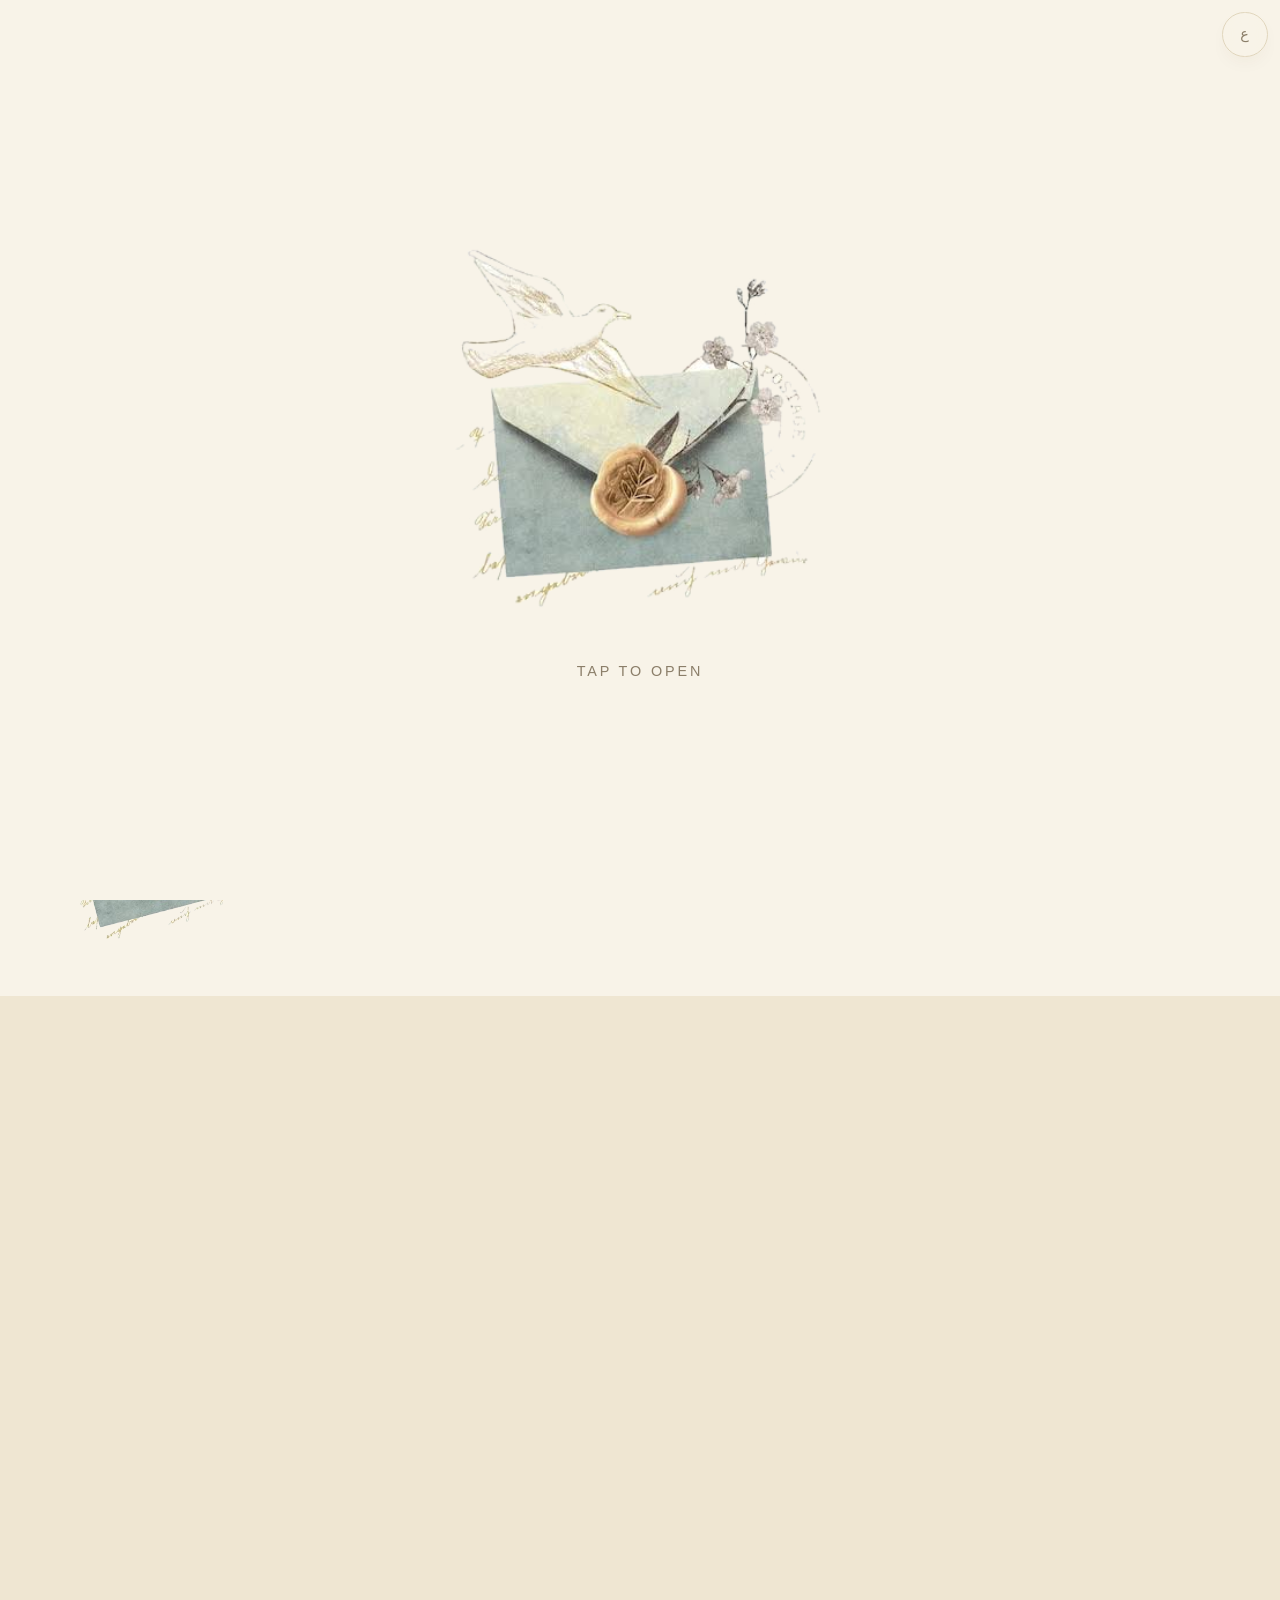
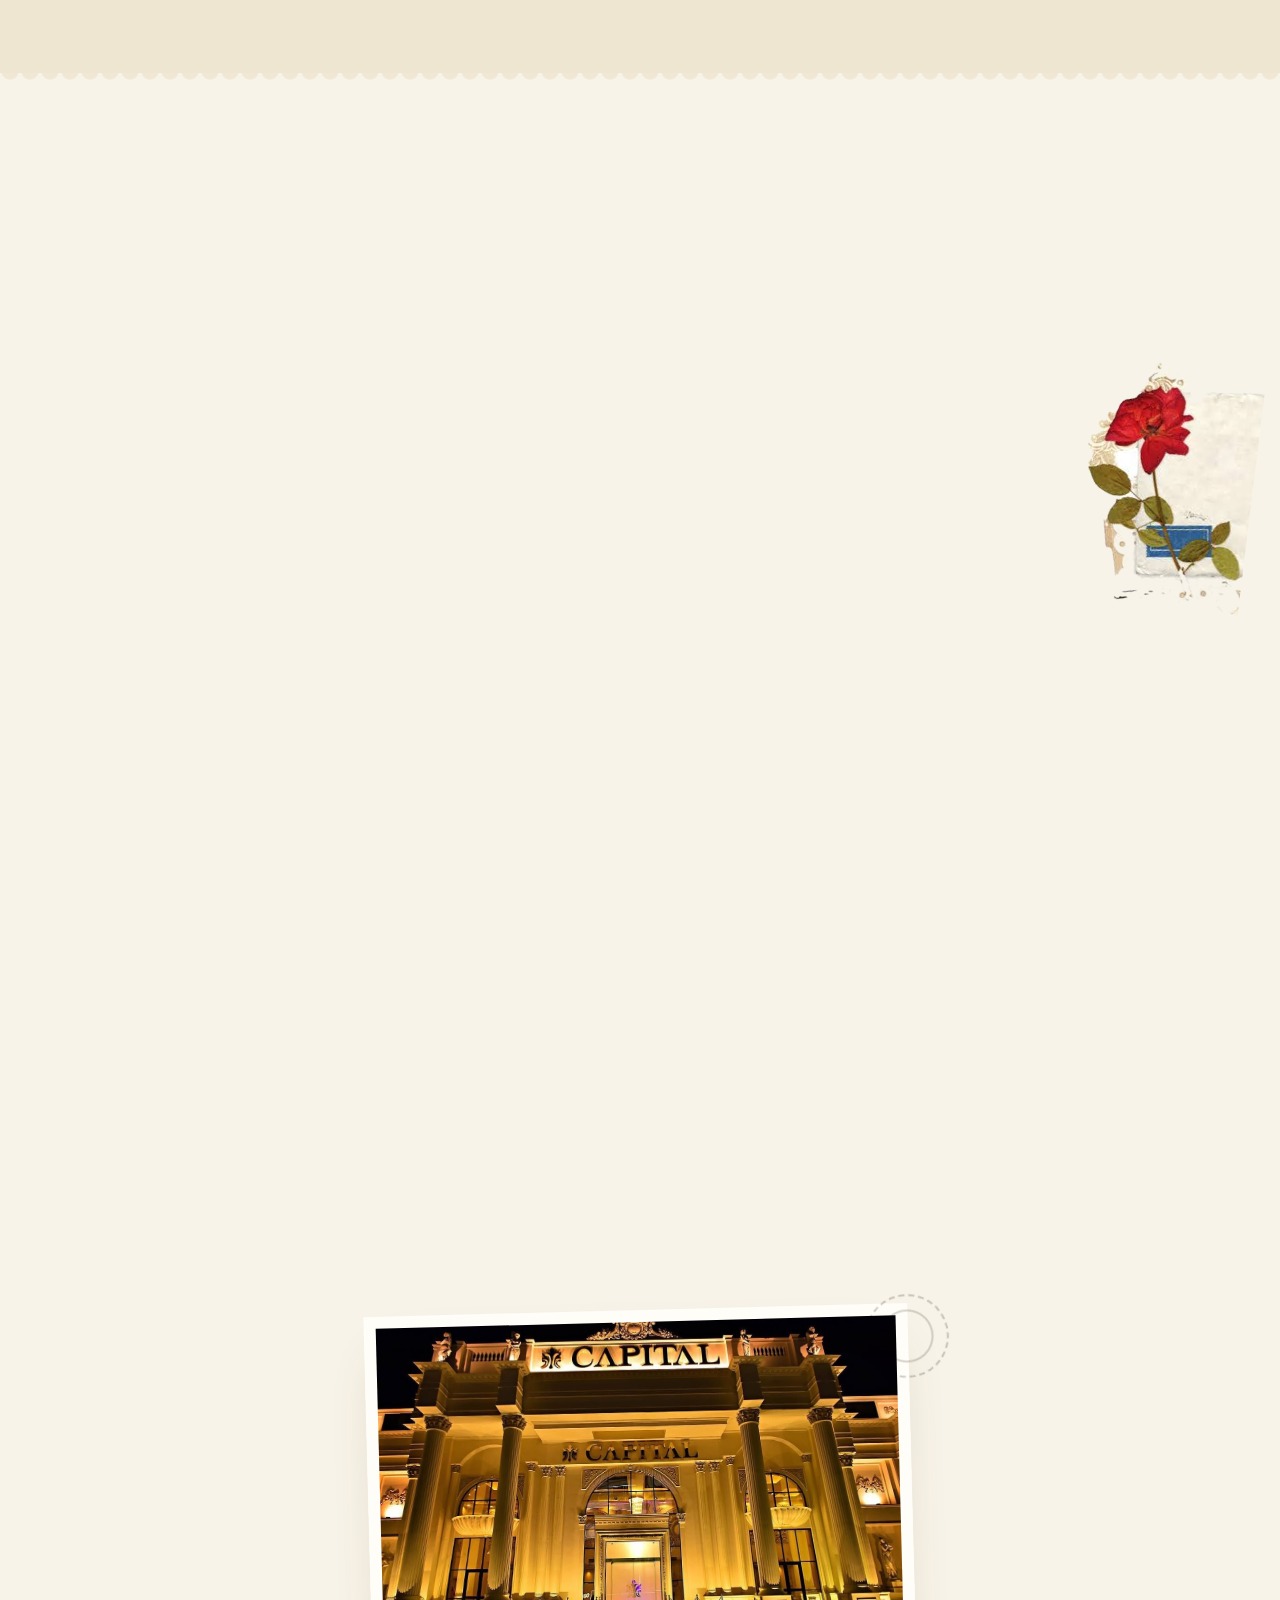
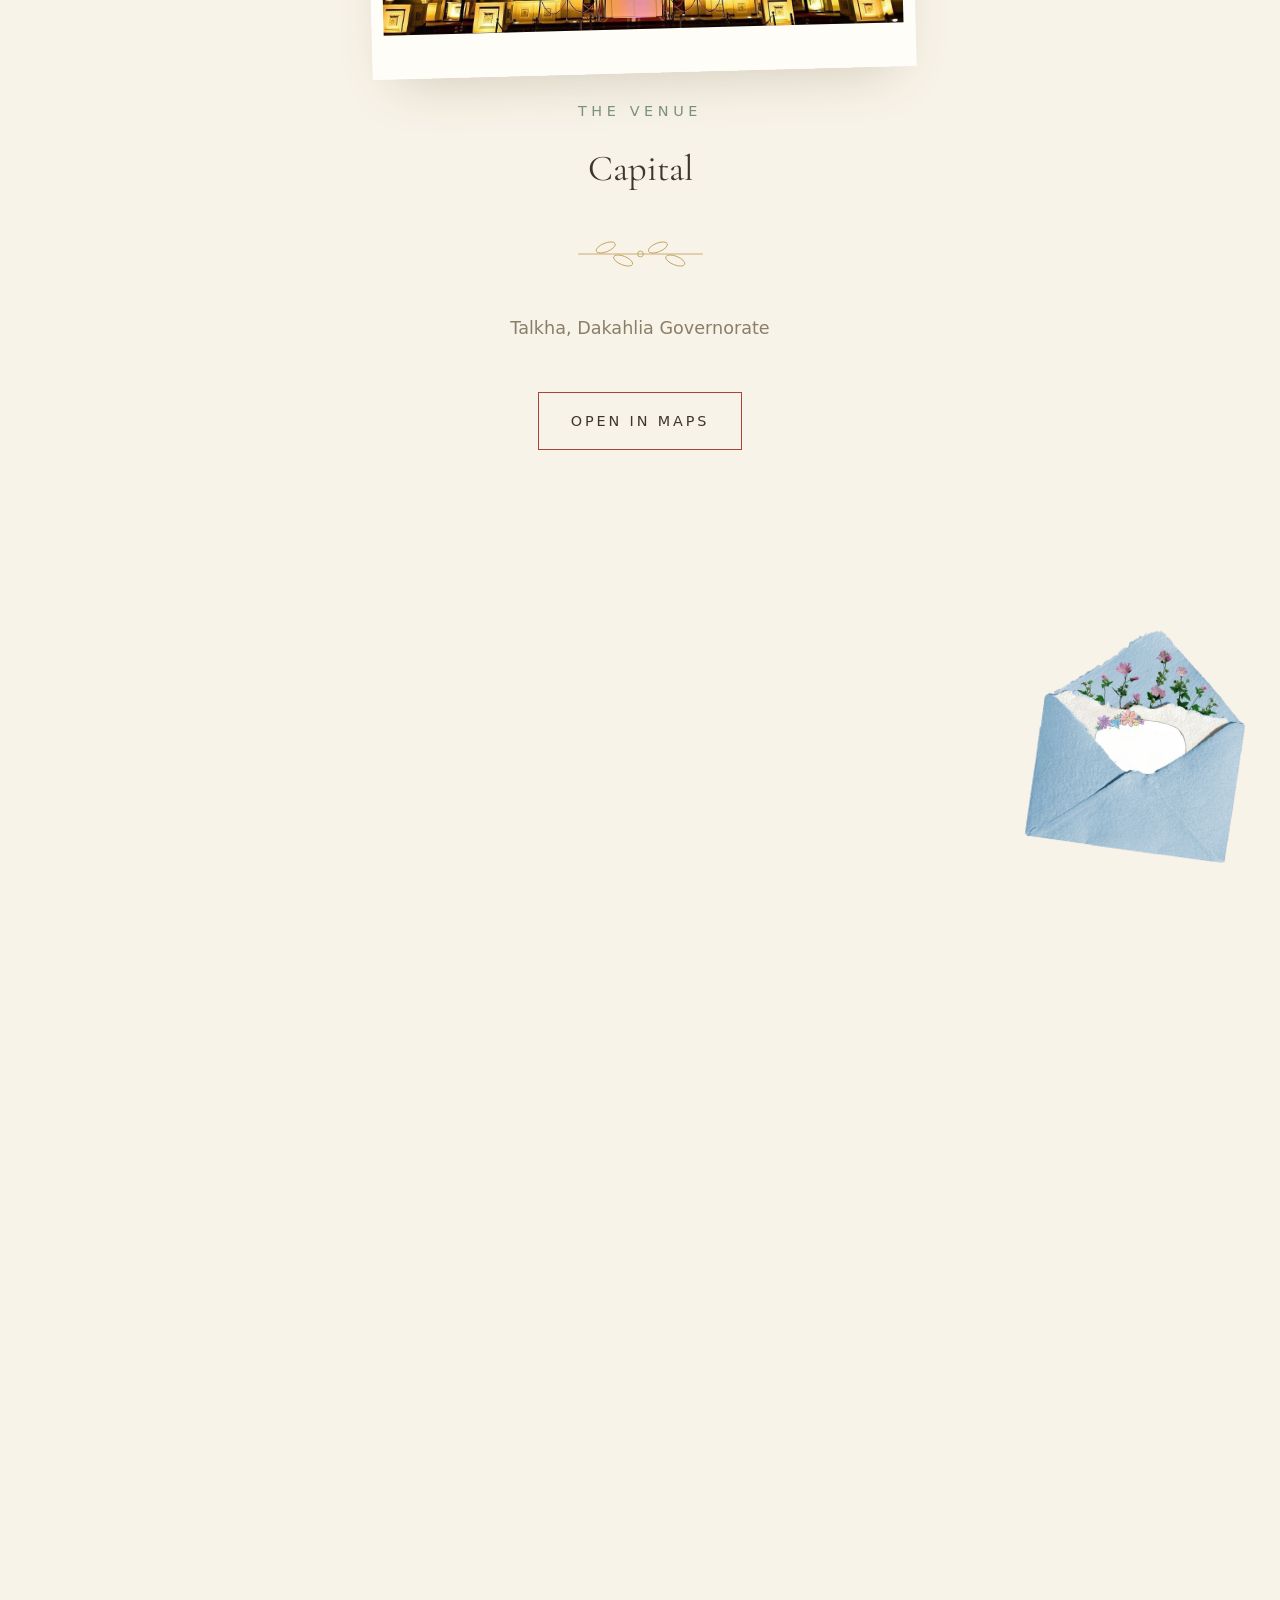
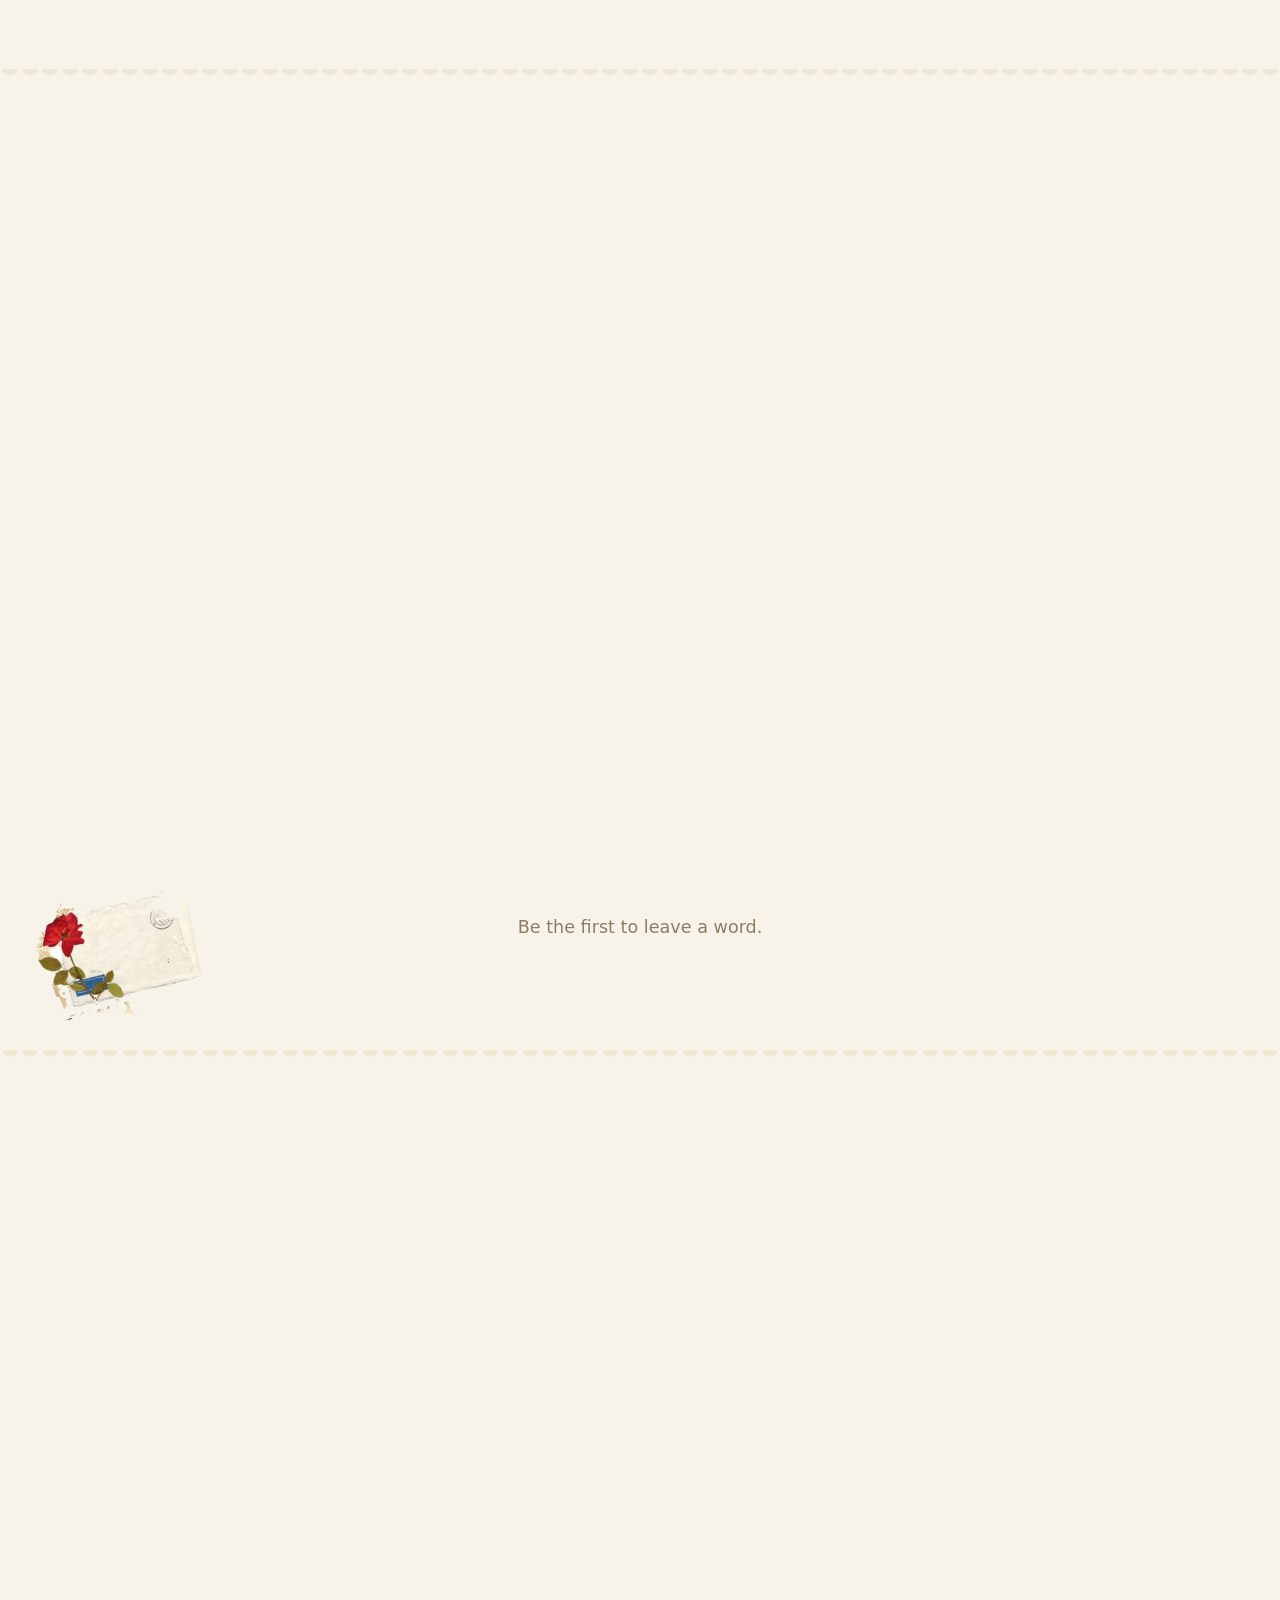
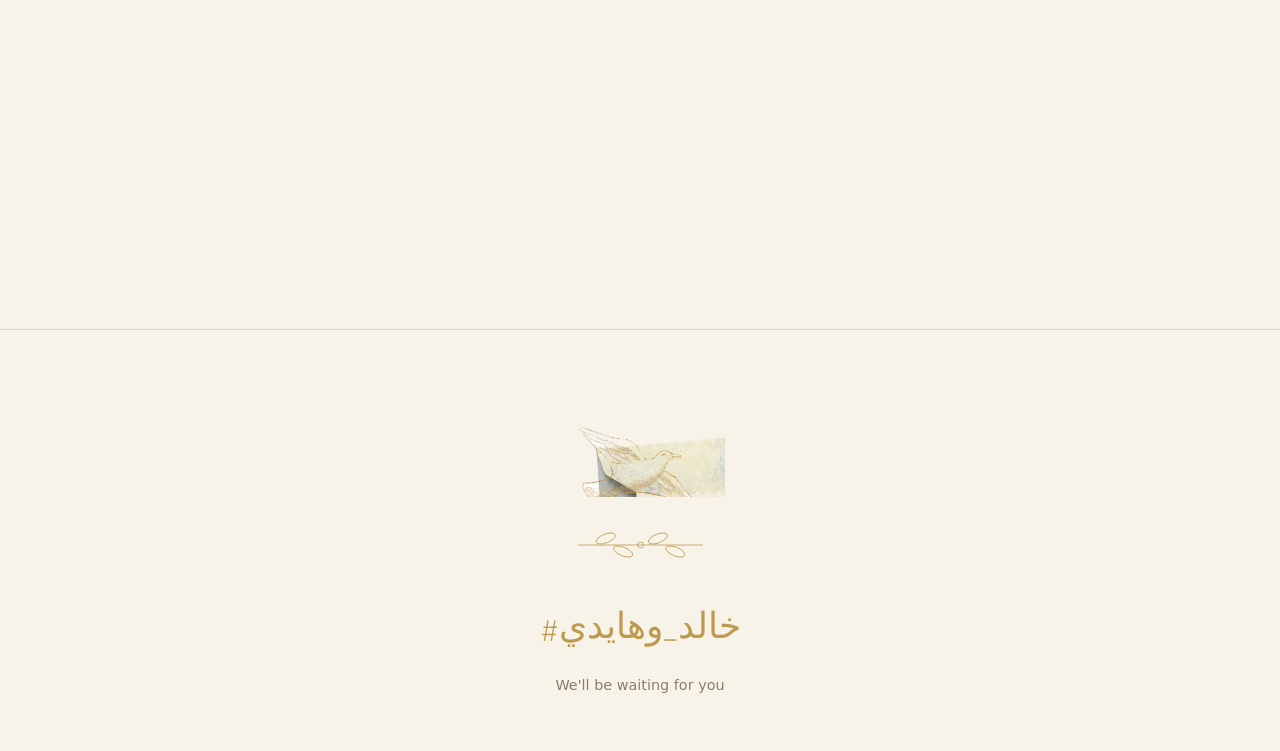
==== commit b51b9bc2: "English by default; the toggle still switches to Arabic Co-Authored-By: Claude Fable 5 <noreply@anth" ====
--- a/v2/index.html
+++ b/v2/index.html
@@ -1,5 +1,5 @@
 <!DOCTYPE html>
-<html lang="ar" dir="rtl" data-lang="ar" data-variant="postal">
+<html lang="en" dir="ltr" data-lang="en" data-variant="postal">
 <head>
 <base href="/">
 <meta charset="utf-8">
@@ -340,7 +340,7 @@
   mapUrl: "https://www.google.com/maps/search/?api=1&query=31.0549652%2C31.3933104",
 
   whatsapp: "",
-  endpoint: "https://script.google.com/macros/s/AKfycbxYwk2YP_GgAQCS7a-dCFo87tXYgVlehbFtTG9HAYWKs_0Dm1dO0MpOrAsL_gjOuIEbTQ/exec",
+  endpoint: "https://script.google.com/macros/s/AKfycbxvGEb9hRQxLf-5pSTpaHVBjC1Y6NTk--6Zacf44A_pdjZ9pq16AfP-ZWkHucPYy2ekcw/exec",
   hashtag: "#خالد_وهايدي",
 
   /* Background music. The first entry is what plays when the envelope
@@ -350,7 +350,7 @@
     { src: "assets/song-a-thousand-years.mp3", label: "A Thousand Years" }
   ],
 
-  defaultLang: "ar",
+  defaultLang: "en",
 
   /* v1 = the starry night with the Wedding March; tools/make-v2.mjs
      rewrites these four lines to produce the dove version at /v2/. */
@@ -1197,12 +1197,17 @@
   });
 
   /* ── guestbook ─────────────────────────────────────────────────── */
+  // with a live endpoint the sheet is the only source of truth — the
+  // device's local cache is used solely in offline/endpoint-less mode
+  let remoteWishes = null;
   function renderWishes(list) {
-    const items = list || store.read(KEY.wish);
+    const all = list || (CONFIG.endpoint ? (remoteWishes || []) : store.read(KEY.wish));
+    // only the first three wishes ever received, in the order they came
+    const items = all.slice(0, 3);
     const box = $("#wishList");
     box.textContent = "";
     $("#wishEmpty").classList.toggle("hidden", items.length > 0);
-    items.slice().reverse().forEach((w, i) => {
+    items.forEach((w, i) => {
       const el = document.createElement("article");
       el.className = "wish";
       el.style.animationDelay = Math.min(i, 8) * 60 + "ms";
@@ -1226,9 +1231,14 @@
     btn.disabled = true; status.textContent = t.sending;
     try {
       await post(entry);
-      renderWishes(store.push(KEY.wish, entry));
       status.textContent = t.wishOk;
       e.target.reset();
+      if (CONFIG.endpoint) {
+        // let the sheet be the source: the new wish comes back from it
+        setTimeout(loadWishes, 1500);
+      } else {
+        renderWishes(store.push(KEY.wish, entry));
+      }
     } catch (err) {
       status.textContent = t.sendFailed;
     } finally { btn.disabled = false; }
@@ -1243,21 +1253,21 @@
     $("#pCount").textContent = n ? T[lang].photoPicked.replace("{n}", num(n)) : "";
   });
 
-  // shrink a photo in the browser: max edge 2000px, JPEG — a phone shot
-  // drops from ~8 MB to ~1 MB, so uploads survive venue wifi
+  // shrink a photo in the browser: max edge 3200px, JPEG q.92 — a phone
+  // shot lands around ~3 MB, high quality but still upload-friendly
   function shrinkImage(file) {
     const url = URL.createObjectURL(file);
     return new Promise((resolve, reject) => {
       const img = new Image();
       img.onload = () => {
         try {
-          const scale = Math.min(1, 2000 / Math.max(img.width, img.height));
+          const scale = Math.min(1, 3200 / Math.max(img.width, img.height));
           const cv = document.createElement("canvas");
           cv.width = Math.round(img.width * scale);
           cv.height = Math.round(img.height * scale);
           cv.getContext("2d").drawImage(img, 0, 0, cv.width, cv.height);
           resolve({
-            data: cv.toDataURL("image/jpeg", .85).split(",")[1],
+            data: cv.toDataURL("image/jpeg", .92).split(",")[1],
             mime: "image/jpeg",
             filename: file.name.replace(/\.[^.]+$/, "") + ".jpg"
           });
@@ -1287,11 +1297,11 @@
   photoForm.addEventListener("submit", async e => {
     e.preventDefault();
     const t = T[lang], status = $("#photoStatus");
+    const who = $("#pName").value.trim();
+    if (!who) { status.textContent = t.rsvpNeedName; $("#pName").focus(); return; }
     const files = [...pFiles.files];
     if (!files.length) { status.textContent = t.photoNeed; return; }
     if (!CONFIG.endpoint) { status.textContent = t.sendFailed; return; }
-
-    const who = $("#pName").value.trim() || "-";
     const btn = $("#photoSubmit");
     btn.disabled = true;
     let sent = 0, failed = 0;
@@ -1327,7 +1337,7 @@
     try {
       const res = await fetch(CONFIG.endpoint + "?type=wish");
       const remote = await res.json();
-      if (Array.isArray(remote) && remote.length) renderWishes(remote);
+      if (Array.isArray(remote)) { remoteWishes = remote; renderWishes(remote); }
     } catch (e) {}
   }
 
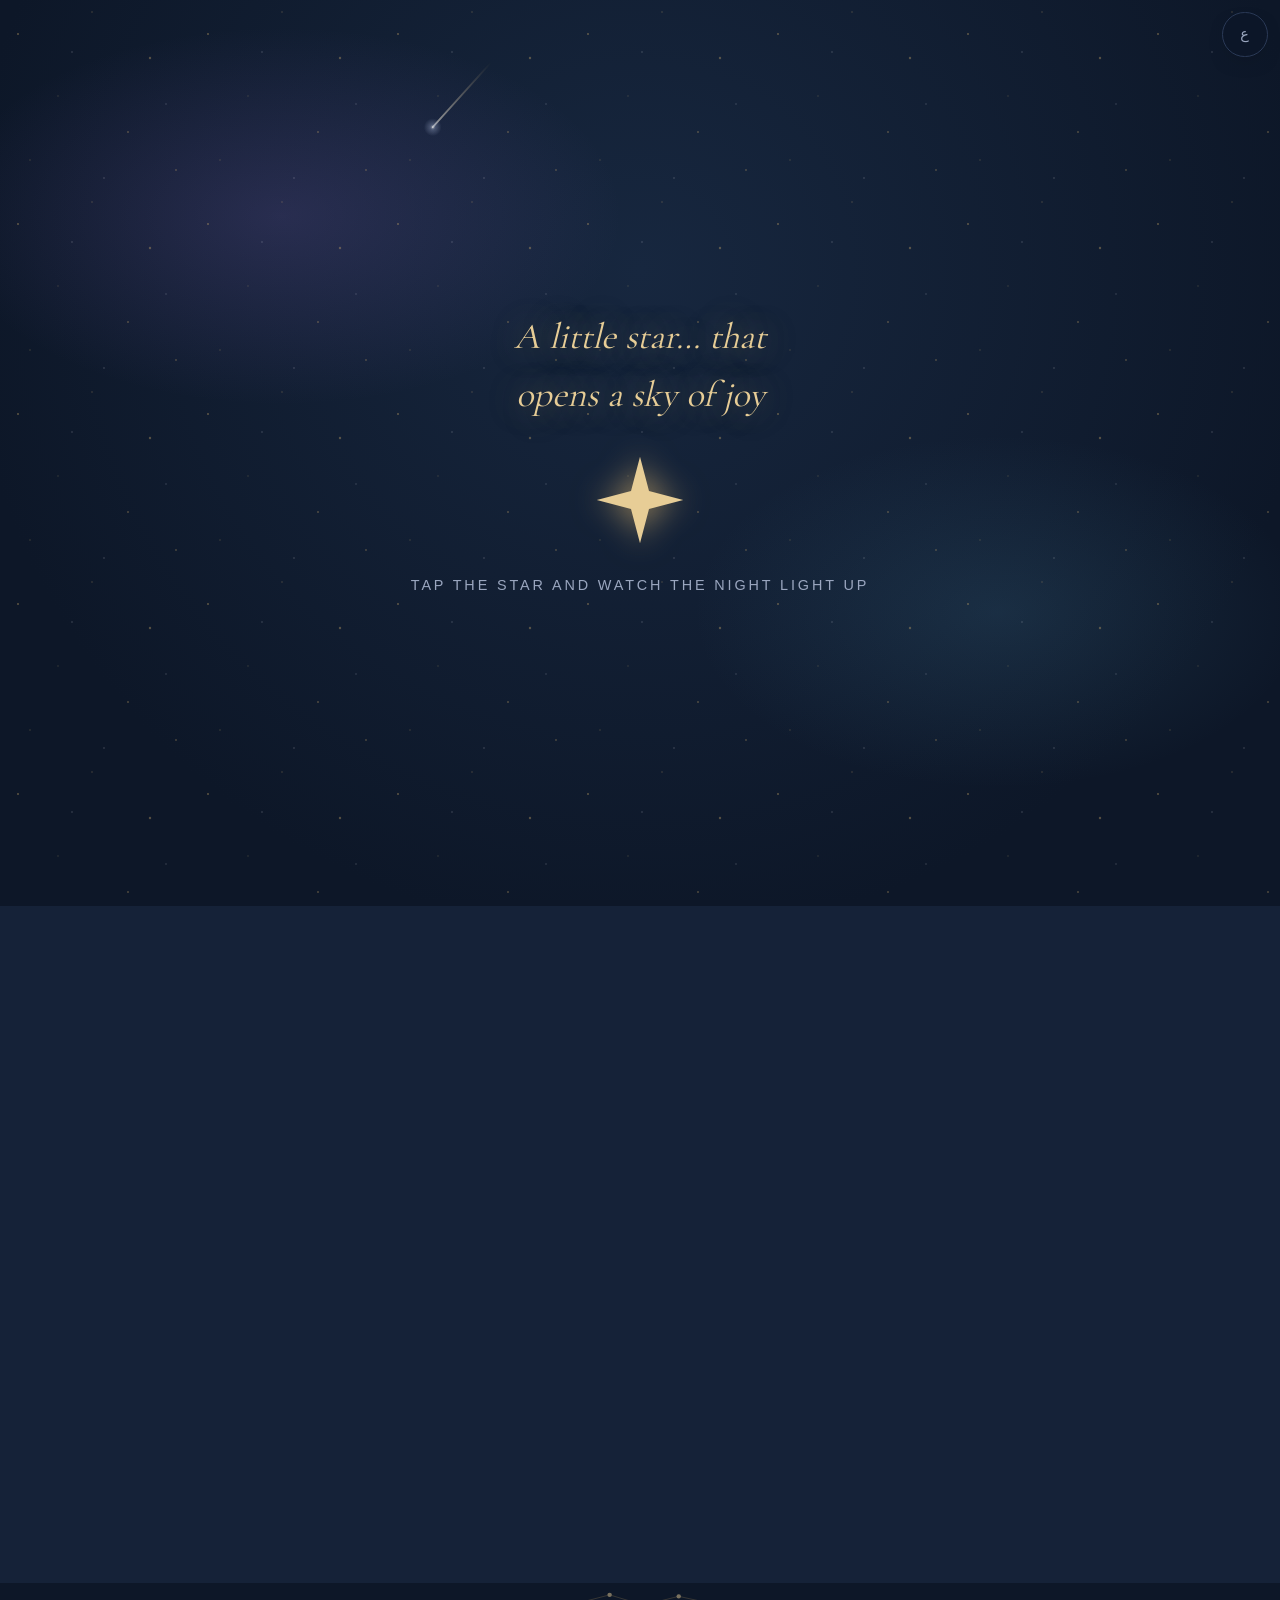
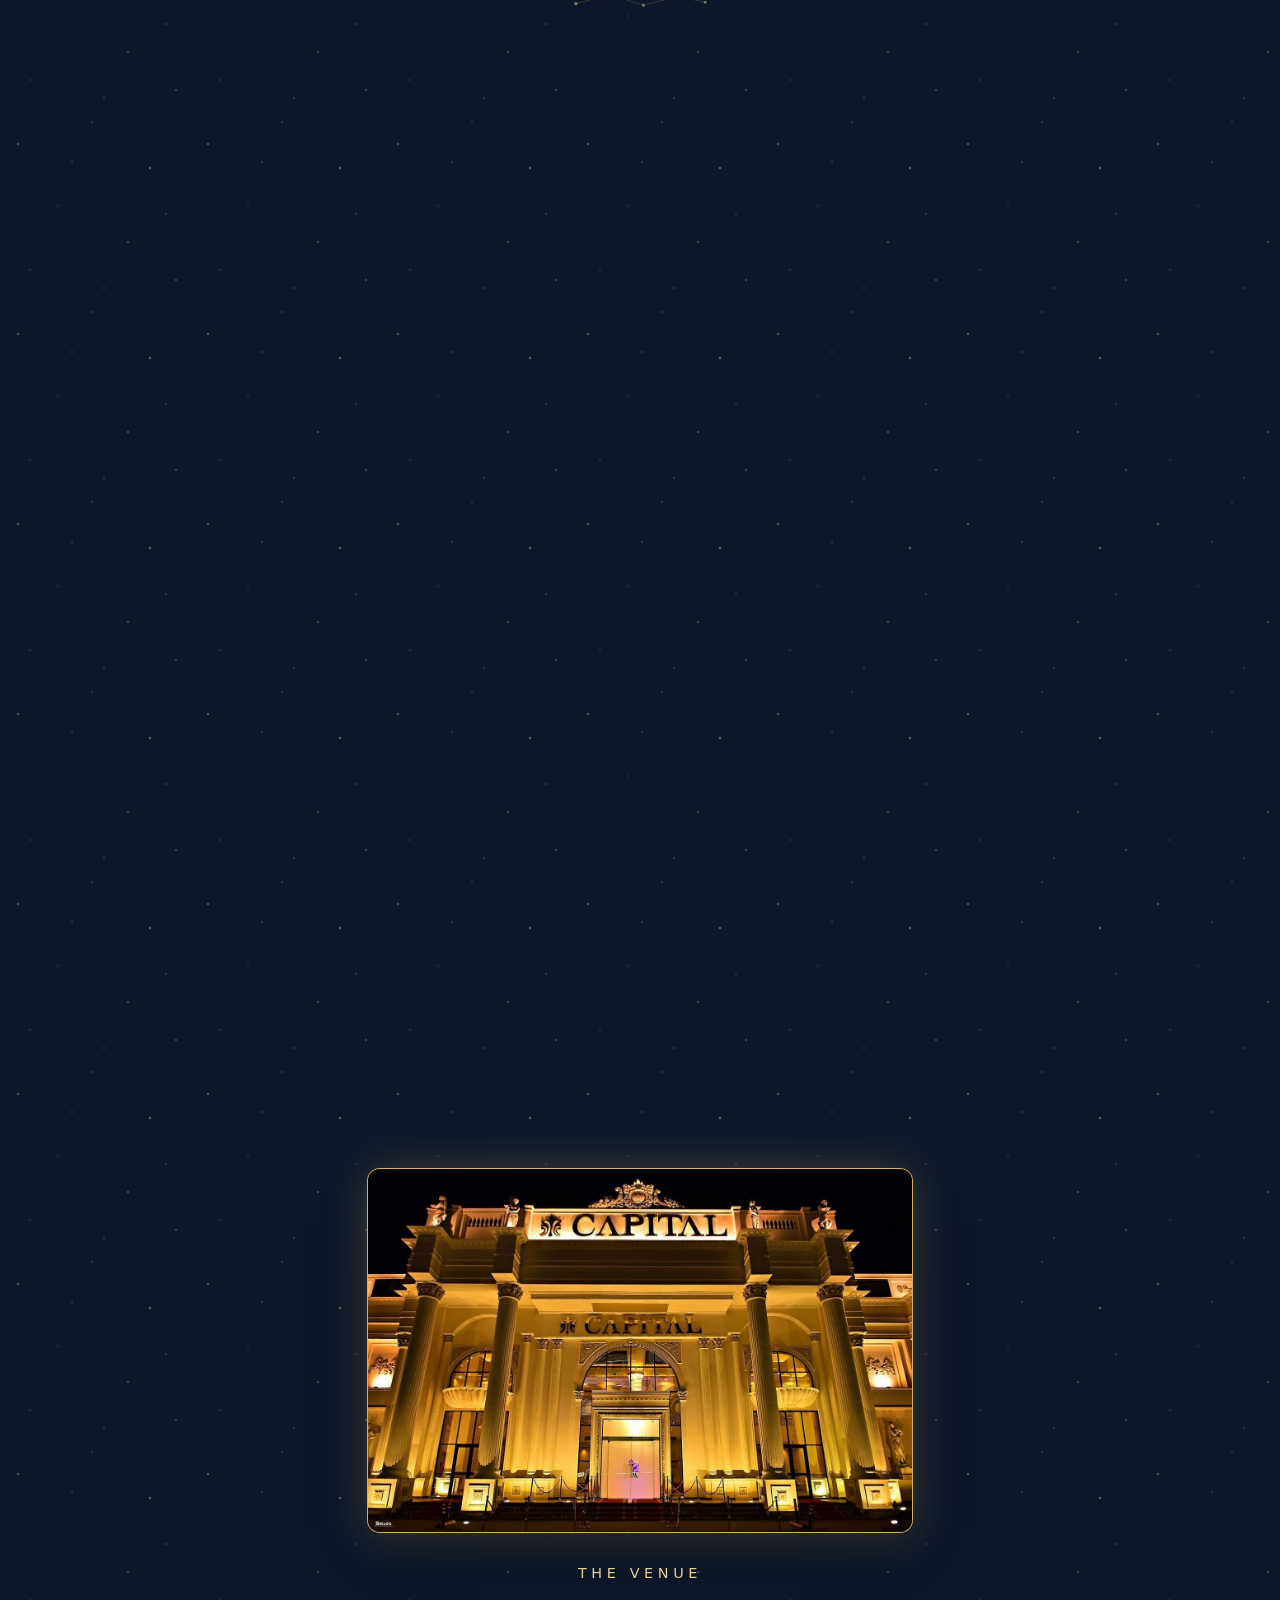
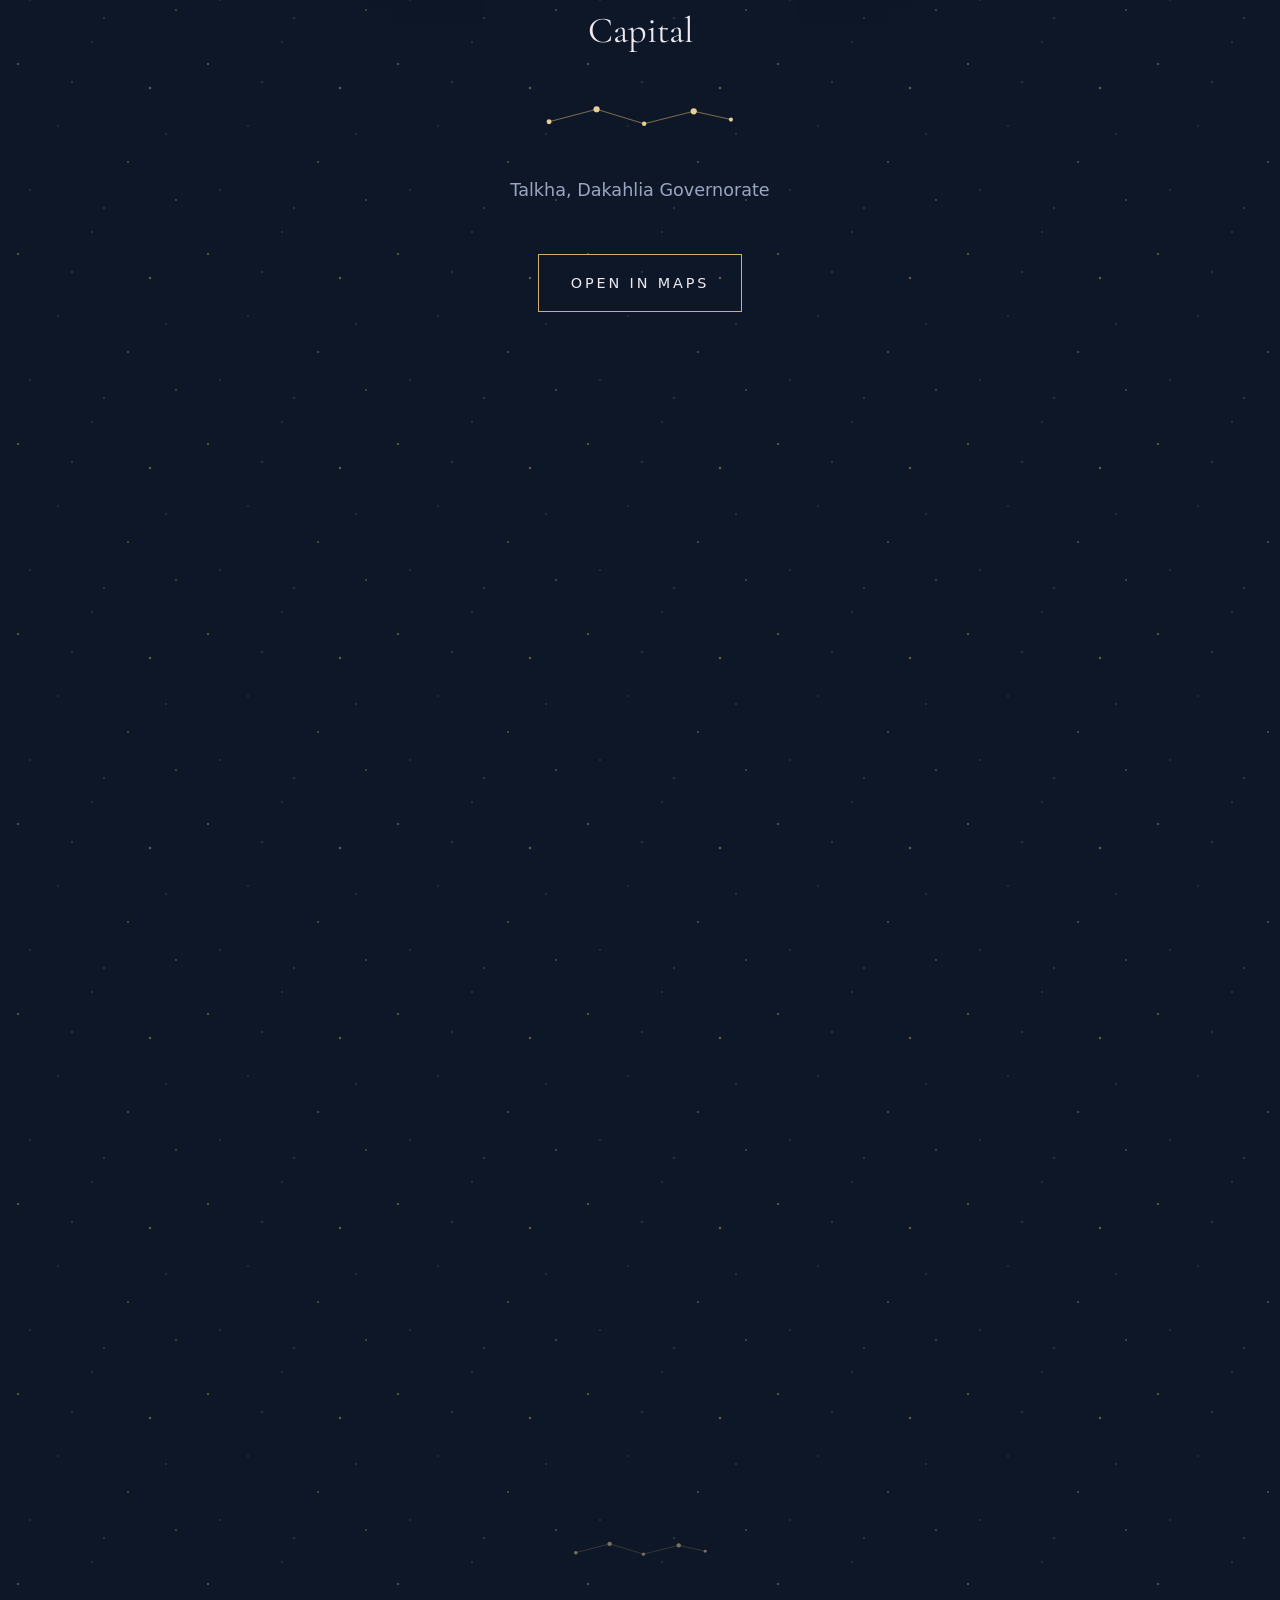
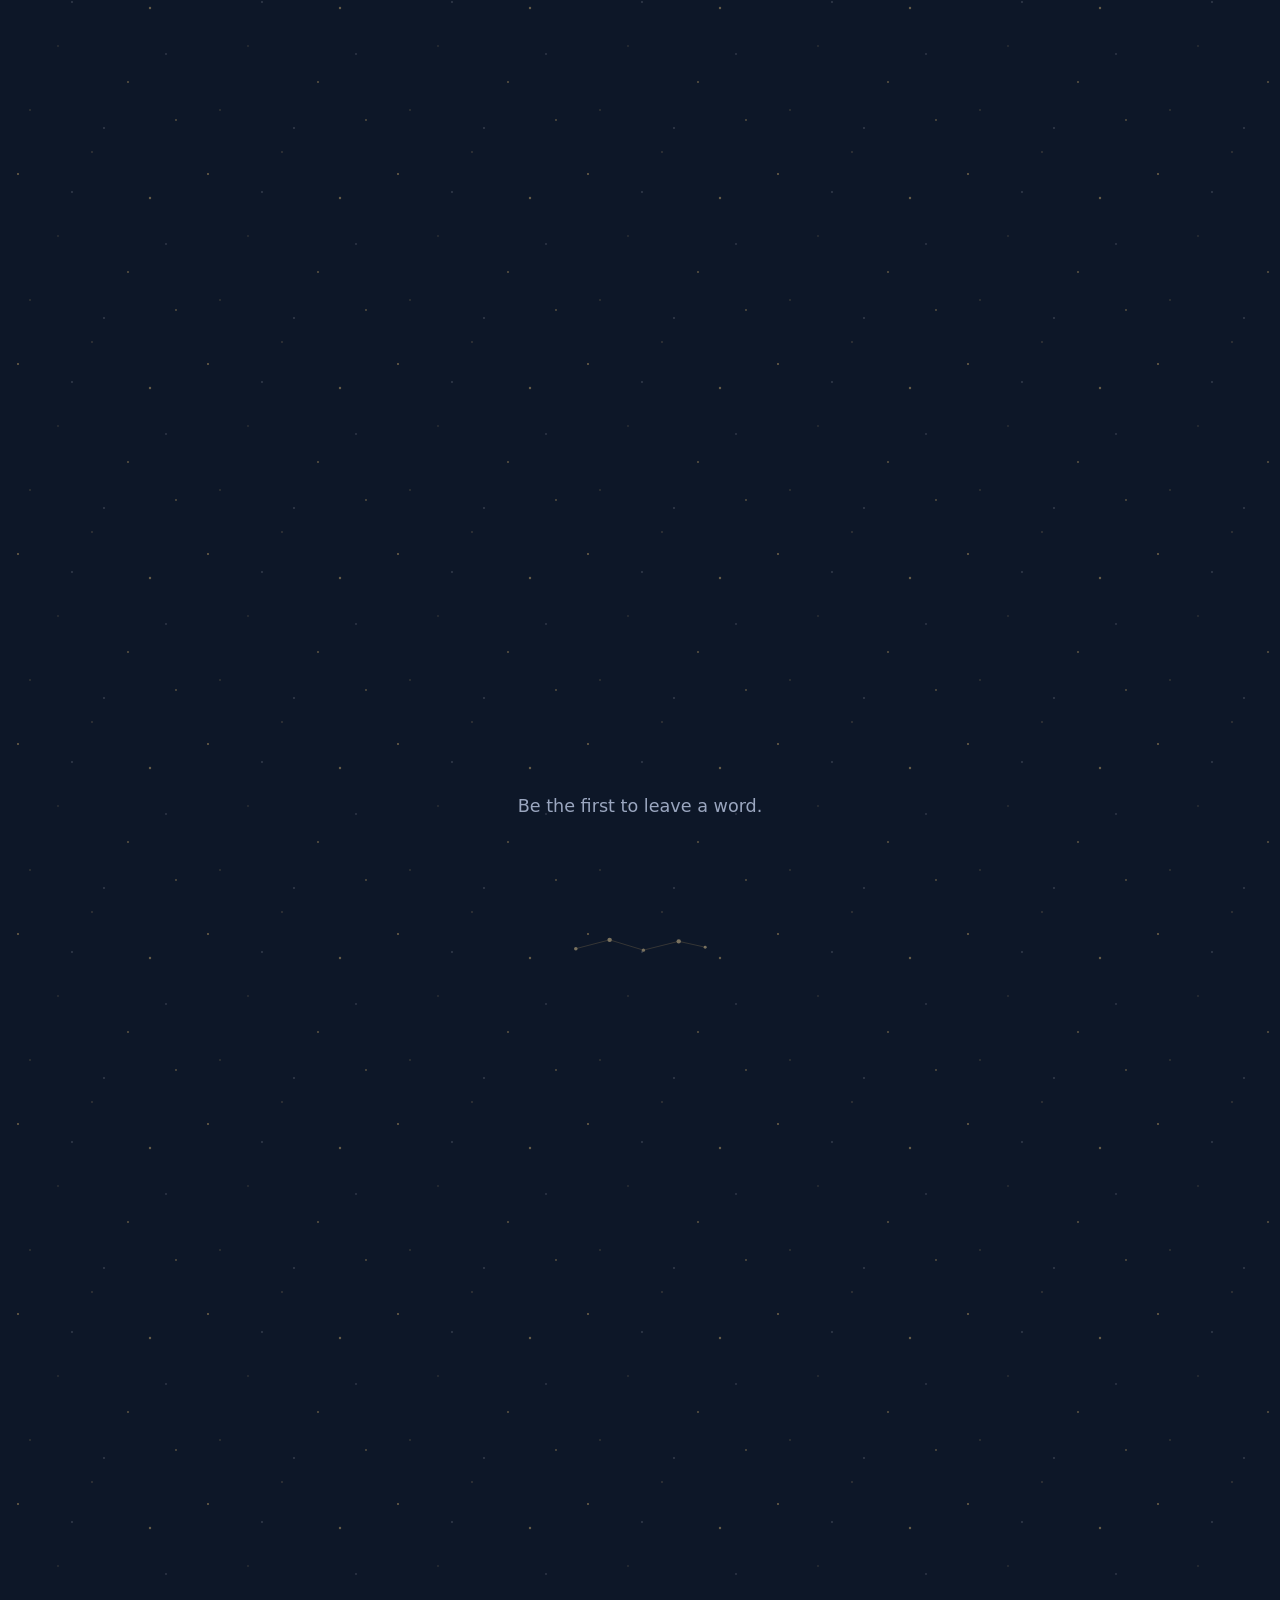
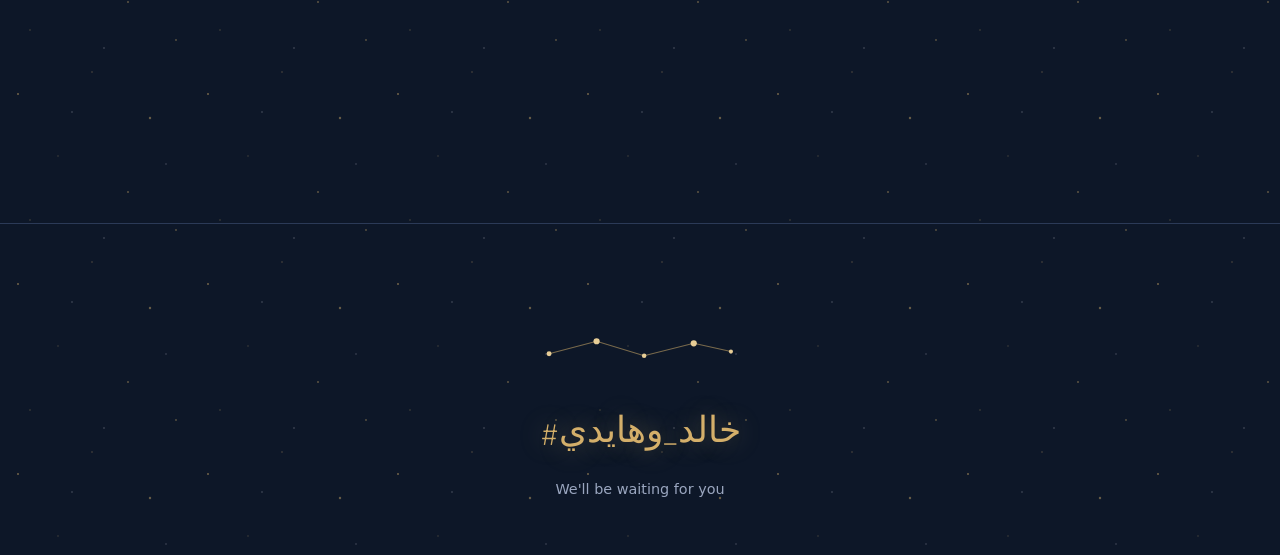
==== commit b1222271: "Both versions are the starry night; only the song differs v2 is now identical to v1 - same design, g" ====
--- a/v2/index.html
+++ b/v2/index.html
@@ -1,10 +1,10 @@
 <!DOCTYPE html>
-<html lang="en" dir="ltr" data-lang="en" data-variant="postal">
+<html lang="en" dir="ltr" data-lang="en" data-variant="night">
 <head>
 <base href="/">
 <meta charset="utf-8">
 <meta name="viewport" content="width=device-width, initial-scale=1, viewport-fit=cover">
-<meta name="theme-color" content="#F8F3E8">
+<meta name="theme-color" content="#0D1728">
 <title>خالد و هايدي</title>
 <meta name="description" content="دعوة حفل زفاف خالد و هايدي">
 
@@ -356,8 +356,8 @@
      rewrites these four lines to produce the dove version at /v2/. */
   version: "v2",
   defaultSong: 1,
-  variants: ["postal"],
-  defaultVariant: "postal"
+  variants: ["night"],
+  defaultVariant: "night"
 };
 
 /* ═════════════════════════════════════════════════════════════════
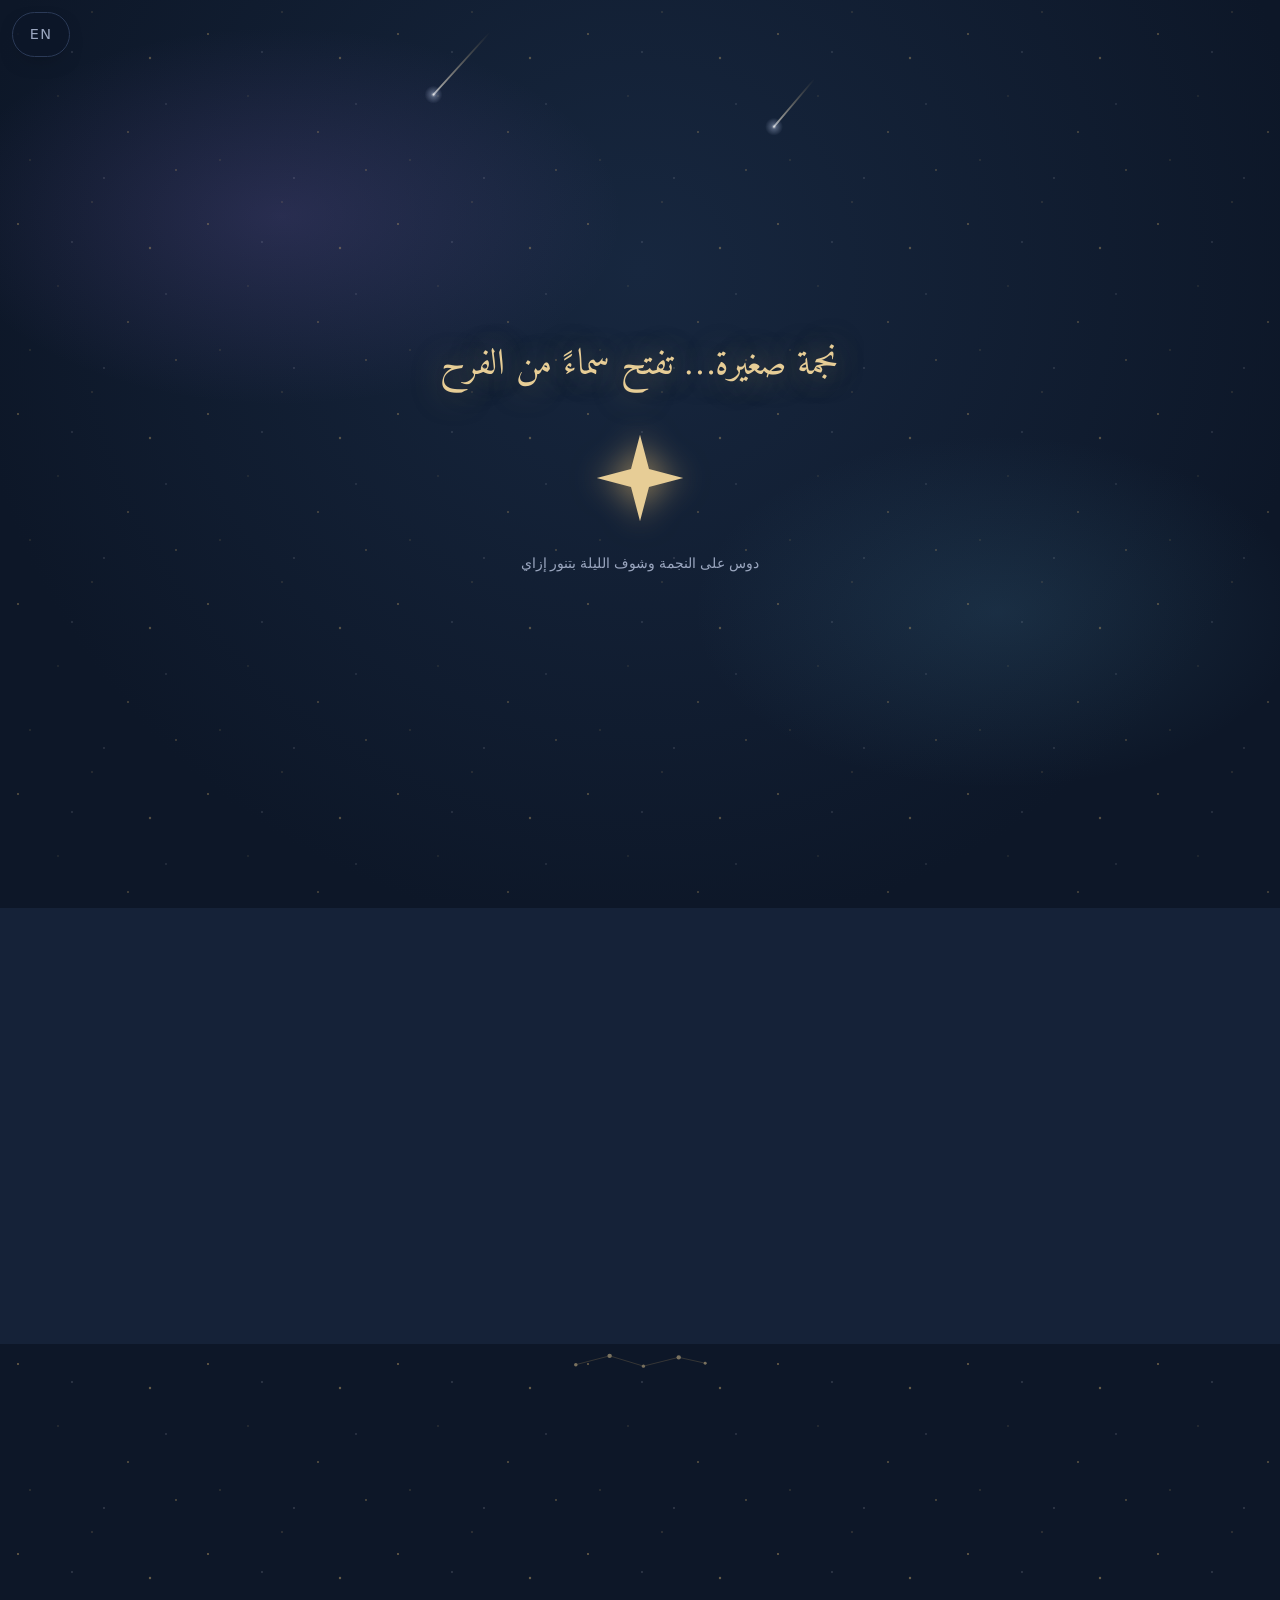
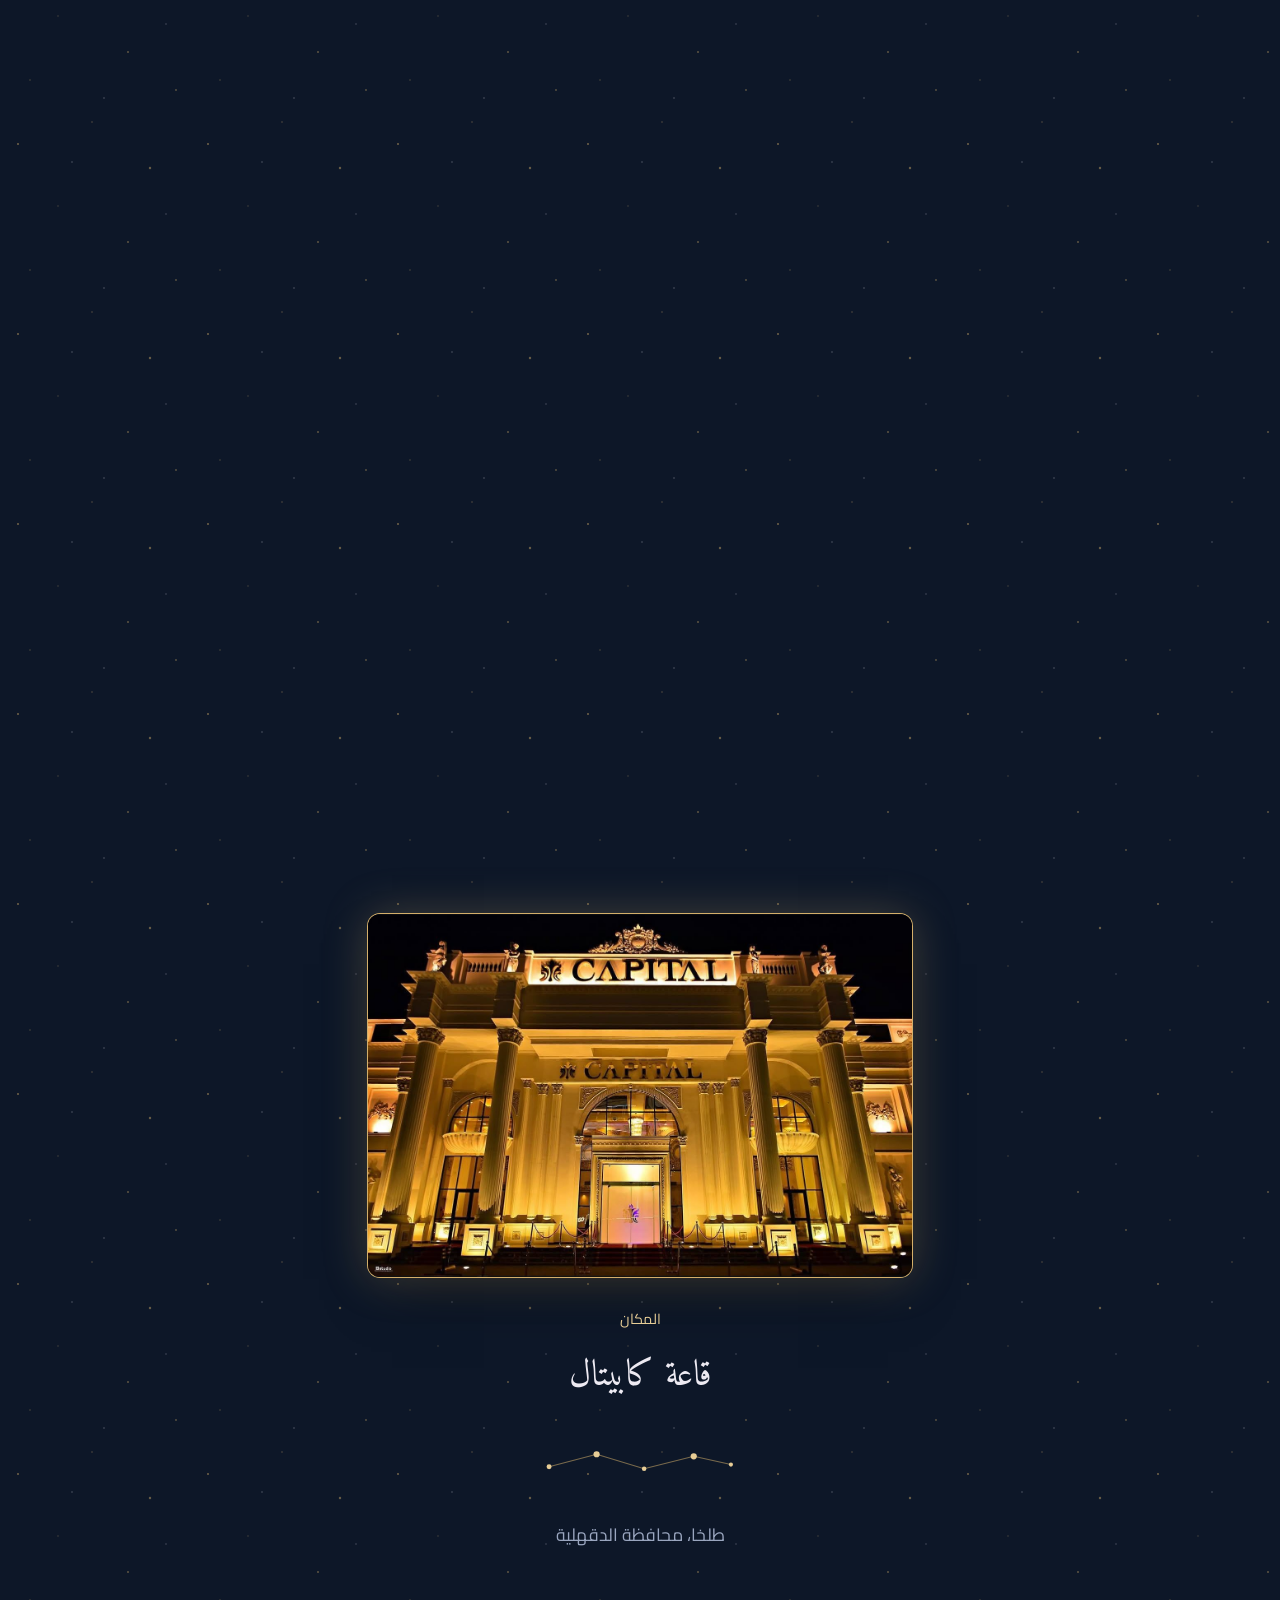
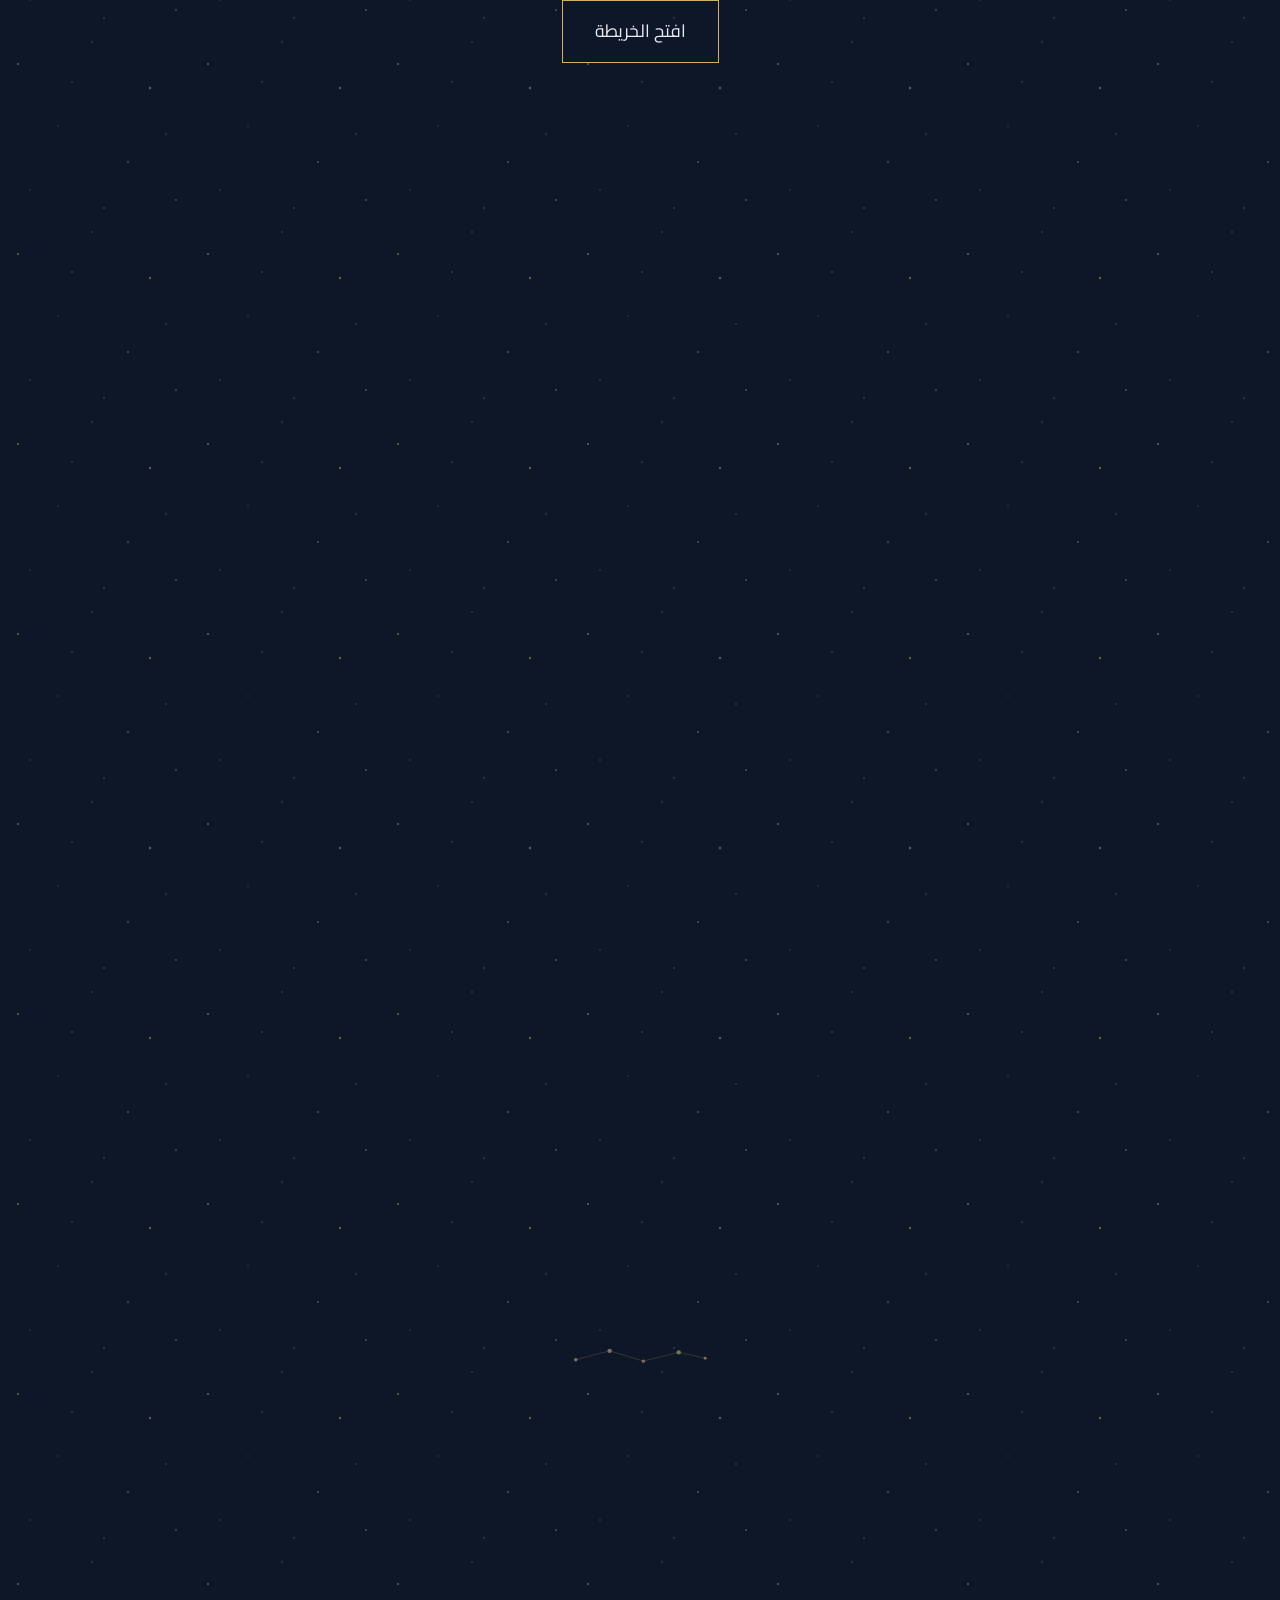
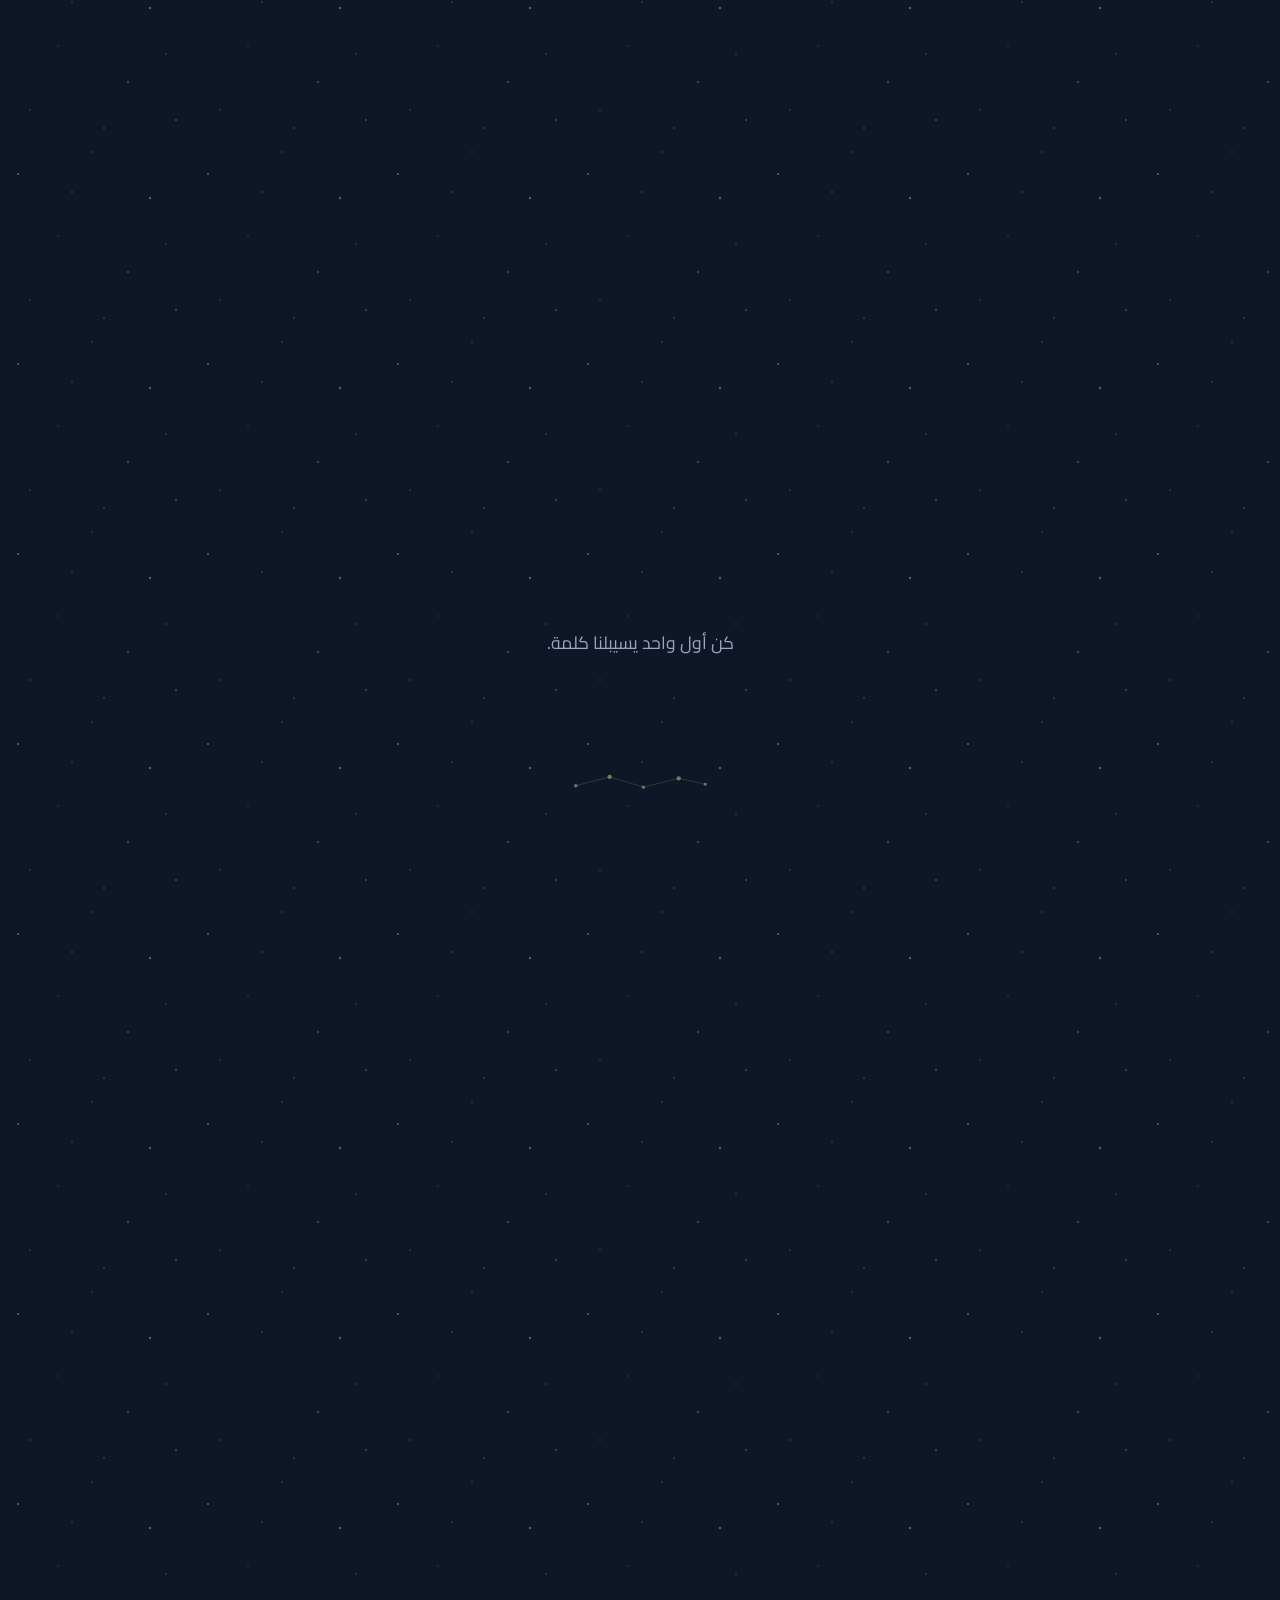
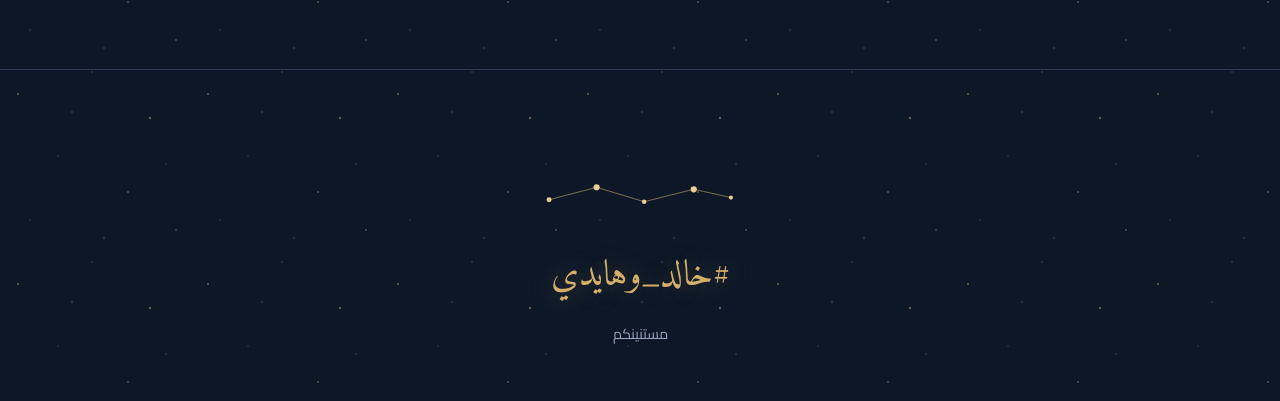
==== commit 2d231553: "Arabic by default again; add a scroll cue at the foot of the hero Two soft gold chevrons drift downw" ====
--- a/v2/index.html
+++ b/v2/index.html
@@ -1,5 +1,5 @@
 <!DOCTYPE html>
-<html lang="en" dir="ltr" data-lang="en" data-variant="night">
+<html lang="ar" dir="rtl" data-lang="ar" data-variant="night">
 <head>
 <base href="/">
 <meta charset="utf-8">
@@ -145,6 +145,8 @@
         <div><b id="cs">٠</b><span data-t="secs"></span></div>
       </div>
     </div>
+
+    <span class="scroll-cue" aria-hidden="true"></span>
   </header>
 
   <section class="ayah-sec">
@@ -350,7 +352,7 @@
     { src: "assets/song-a-thousand-years.mp3", label: "A Thousand Years" }
   ],
 
-  defaultLang: "en",
+  defaultLang: "ar",
 
   /* v1 = the starry night with the Wedding March; tools/make-v2.mjs
      rewrites these four lines to produce the dove version at /v2/. */
